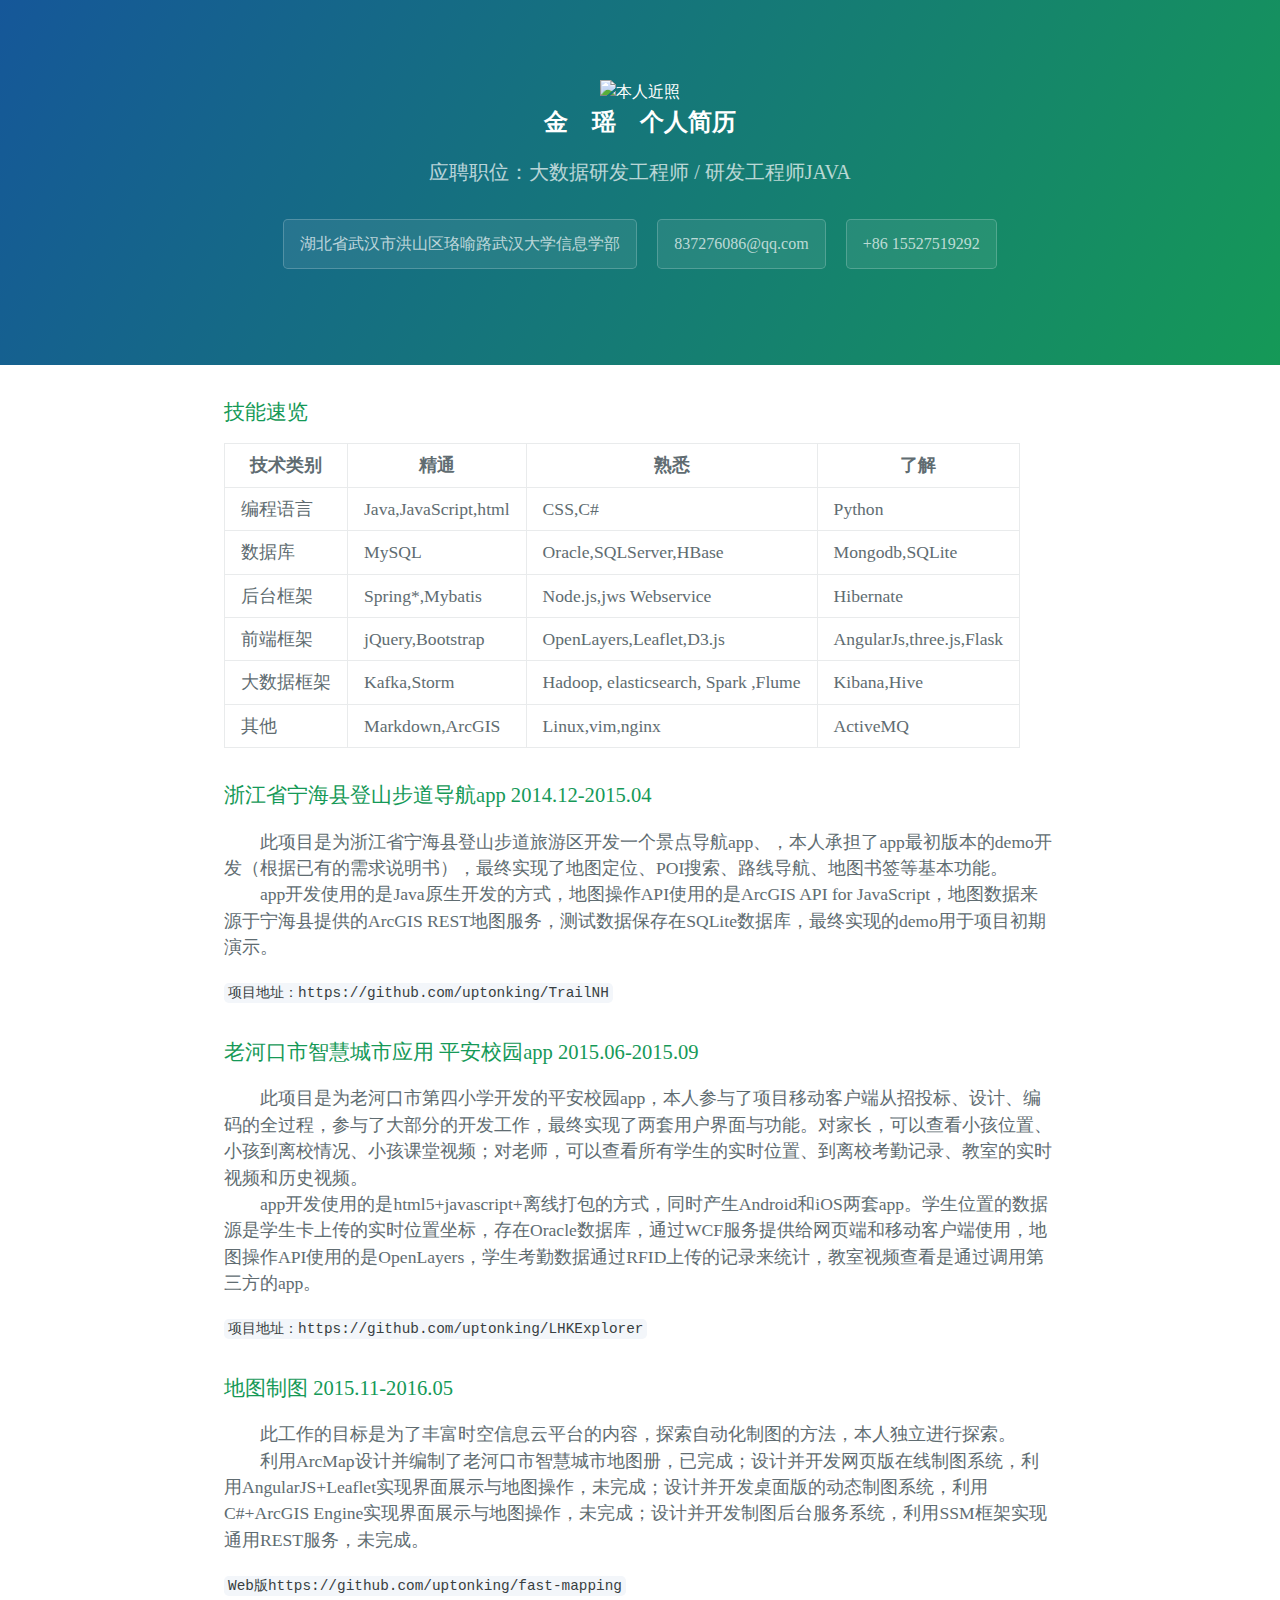
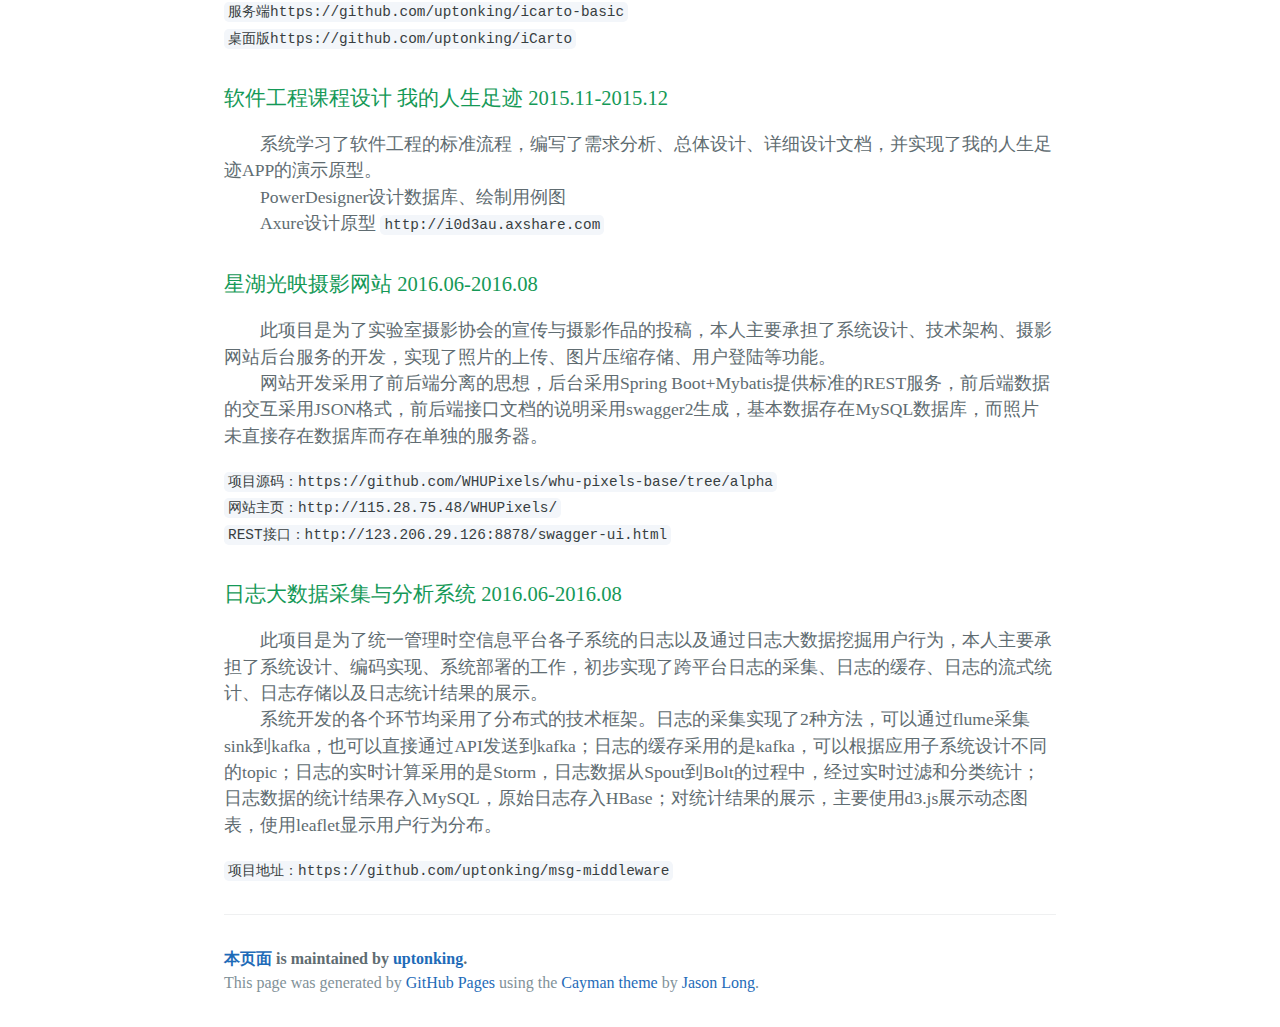
==== index.html @ 68327560 "[add]项目地址" ====
<!DOCTYPE html>
<html>
<head>
    <meta charset="UTF-8">
    <title>About Yaoooo</title>
    <meta name="viewport" content="width=device-width, initial-scale=1">
    <link rel="stylesheet" type="text/css" href="stylesheets/normalize.css" media="screen">
    <link href='https://fonts.googleapis.com/css?family=Open+Sans:400,700' rel='stylesheet' type='text/css'>
    <link rel="stylesheet" type="text/css" href="stylesheets/stylesheet.css" media="screen">
    <link rel="stylesheet" type="text/css" href="stylesheets/github-light.css" media="screen">
</head>
<style type="text/css">
    body{
        font-family: "Microsoft YaHei UI Light";
    }
</style>
<body>
<section class="page-header" >
    <img src="https://raw.githubusercontent.com/uptonking/yaoooo/gh-pages/images/yao.png" alt="本人近照" style="width:20%;height: 20%;"/>
    <h3 class="project-name">金　瑶　个人简历</h3>
    <h2 class="project-tagline">应聘职位：大数据研发工程师 / 研发工程师JAVA</h2>
    <a href="http://j.map.baidu.com/rg8VC" class="btn">湖北省武汉市洪山区珞喻路武汉大学信息学部</a>
    <a href="mailto:837276086@qq.com" class="btn">837276086@qq.com</a>
    <a href="tel:15527519292" class="btn">+86 15527519292</a>
</section>

<section class="main-content">
    <h3>
        <a id="welcome-to-github-pages" class="anchor" href="#welcome-to-github-pages" aria-hidden="true"><span
                aria-hidden="true" class="octicon octicon-link"></span></a>技能速览</h3>

    <table>
        <thead>
        <tr>
            <th style="text-align:center">技术类别</th>
            <th style="text-align:center">精通</th>
            <th style="text-align:center">熟悉</th>
            <th style="text-align:center">了解</th>
        </tr>
        </thead>
        <tbody>
        <tr>
            <td style="text-align:left">编程语言</td>
            <td style="text-align:left">Java,JavaScript,html</td>
            <td style="text-align:left">CSS,C#</td>
            <td style="text-align:left">Python</td>
        </tr>
        <tr>
            <td style="text-align:left">数据库</td>
            <td style="text-align:left">MySQL</td>
            <td style="text-align:left">Oracle,SQLServer,HBase</td>
            <td style="text-align:left">Mongodb,SQLite</td>
        </tr>
        <tr>
            <td style="text-align:left">后台框架</td>
            <td style="text-align:left">Spring*,Mybatis</td>
            <td style="text-align:left">Node.js,jws Webservice</td>
            <td style="text-align:left">Hibernate</td>
        </tr>
        <tr>
            <td style="text-align:left">前端框架</td>
            <td style="text-align:left">jQuery,Bootstrap</td>
            <td style="text-align:left">OpenLayers,Leaflet,D3.js</td>
            <td style="text-align:left">AngularJs,three.js,Flask</td>
        </tr>
        <tr>
            <td style="text-align:left">大数据框架</td>
            <td style="text-align:left">Kafka,Storm</td>
            <td style="text-align:left">Hadoop, elasticsearch, Spark ,Flume</td>
            <td style="text-align:left">Kibana,Hive</td>
        </tr>
        <tr>
            <td style="text-align:left">其他</td>
            <td style="text-align:left">Markdown,ArcGIS</td>
            <td style="text-align:left">Linux,vim,nginx</td>
            <td style="text-align:left">ActiveMQ</td>
        </tr>
        </tbody>
    </table>


    <h3>
        <a id="designer-templates" class="anchor" href="#designer-templates" aria-hidden="true"><span aria-hidden="true"
                                                                                                      class="octicon octicon-link"></span></a>
        浙江省宁海县登山步道导航app  2014.12-2015.04</h3>

    <p>　　此项目是为浙江省宁海县登山步道旅游区开发一个景点导航app、，本人承担了app最初版本的demo开发（根据已有的需求说明书），最终实现了地图定位、POI搜索、路线导航、地图书签等基本功能。<br>　　app开发使用的是Java原生开发的方式，地图操作API使用的是ArcGIS API for JavaScript，地图数据来源于宁海县提供的ArcGIS REST地图服务，测试数据保存在SQLite数据库，最终实现的demo用于项目初期演示。  </p>
    <code>项目地址：https://github.com/uptonking/TrailNH  </code>

    <h3>
        <a id="creating-pages-manually" class="anchor" href="#creating-pages-manually" aria-hidden="true"><span
                aria-hidden="true" class="octicon octicon-link"></span></a>老河口市智慧城市应用 平安校园app  2015.06-2015.09</h3>

    <p>　　此项目是为老河口市第四小学开发的平安校园app，本人参与了项目移动客户端从招投标、设计、编码的全过程，参与了大部分的开发工作，最终实现了两套用户界面与功能。对家长，可以查看小孩位置、小孩到离校情况、小孩课堂视频；对老师，可以查看所有学生的实时位置、到离校考勤记录、教室的实时视频和历史视频。<br>　　app开发使用的是html5+javascript+离线打包的方式，同时产生Android和iOS两套app。学生位置的数据源是学生卡上传的实时位置坐标，存在Oracle数据库，通过WCF服务提供给网页端和移动客户端使用，地图操作API使用的是OpenLayers，学生考勤数据通过RFID上传的记录来统计，教室视频查看是通过调用第三方的app。<br></p>
    <code>项目地址：https://github.com/uptonking/LHKExplorer
    </code>

    <h3>
        <a id="authors-and-contributors" class="anchor" href="#authors-and-contributors" aria-hidden="true"><span
                aria-hidden="true" class="octicon octicon-link"></span></a>地图制图 2015.11-2016.05</h3>

    <p>　　此工作的目标是为了丰富时空信息云平台的内容，探索自动化制图的方法，本人独立进行探索。<br>　　利用ArcMap设计并编制了老河口市智慧城市地图册，已完成；设计并开发网页版在线制图系统，利用AngularJS+Leaflet实现界面展示与地图操作，未完成；设计并开发桌面版的动态制图系统，利用C#+ArcGIS Engine实现界面展示与地图操作，未完成；设计并开发制图后台服务系统，利用SSM框架实现通用REST服务，未完成。</p>
    <code>Web版https://github.com/uptonking/fast-mapping</code><br/>
    <code>服务端https://github.com/uptonking/icarto-basic</code><br/>
    <code>桌面版https://github.com/uptonking/iCarto</code>
    <h3>
        <a id="support-or-contact" class="anchor" href="#support-or-contact" aria-hidden="true"><span aria-hidden="true"
                                                                                                      class="octicon octicon-link"></span></a>软件工程课程设计 我的人生足迹 2015.11-2015.12</h3>

    <p>　　系统学习了软件工程的标准流程，编写了需求分析、总体设计、详细设计文档，并实现了我的人生足迹APP的演示原型。<br>　　PowerDesigner设计数据库、绘制用例图<br>　　Axure设计原型 <code>http://i0d3au.axshare.com</code></p>

    <h3>
        <a id="authors-and-contributors2" class="anchor" href="#authors-and-contributors" aria-hidden="true"><span
                aria-hidden="true" class="octicon octicon-link"></span></a>星湖光映摄影网站 2016.06-2016.08</h3>
    <p>　　此项目是为了实验室摄影协会的宣传与摄影作品的投稿，本人主要承担了系统设计、技术架构、摄影网站后台服务的开发，实现了照片的上传、图片压缩存储、用户登陆等功能。<br>　　网站开发采用了前后端分离的思想，后台采用Spring Boot+Mybatis提供标准的REST服务，前后端数据的交互采用JSON格式，前后端接口文档的说明采用swagger2生成，基本数据存在MySQL数据库，而照片未直接存在数据库而存在单独的服务器。<br></p>
    <code>项目源码：https://github.com/WHUPixels/whu-pixels-base/tree/alpha</code><br/>
    <code>网站主页：http://115.28.75.48/WHUPixels/</code><br/>
    <code>REST接口：http://123.206.29.126:8878/swagger-ui.html</code>
    <h3>
        <a id="authors-and-contributors3" class="anchor" href="#authors-and-contributors" aria-hidden="true"><span
                aria-hidden="true" class="octicon octicon-link"></span></a>日志大数据采集与分析系统  2016.06-2016.08</h3>
    <p>　　此项目是为了统一管理时空信息平台各子系统的日志以及通过日志大数据挖掘用户行为，本人主要承担了系统设计、编码实现、系统部署的工作，初步实现了跨平台日志的采集、日志的缓存、日志的流式统计、日志存储以及日志统计结果的展示。<br>　　系统开发的各个环节均采用了分布式的技术框架。日志的采集实现了2种方法，可以通过flume采集sink到kafka，也可以直接通过API发送到kafka；日志的缓存采用的是kafka，可以根据应用子系统设计不同的topic；日志的实时计算采用的是Storm，日志数据从Spout到Bolt的过程中，经过实时过滤和分类统计；日志数据的统计结果存入MySQL，原始日志存入HBase；对统计结果的展示，主要使用d3.js展示动态图表，使用leaflet显示用户行为分布。<br></p>
    <code>项目地址：https://github.com/uptonking/msg-middleware</code>


    <footer class="site-footer">
        <span class="site-footer-owner"><a href="https://github.com/uptonking/yaoooo">本页面</a> is maintained by <a
                href="https://github.com/uptonking">uptonking</a>.</span>

        <span class="site-footer-credits">This page was generated by <a href="https://pages.github.com">GitHub Pages</a> using the <a
                href="https://github.com/jasonlong/cayman-theme">Cayman theme</a> by <a
                href="https://twitter.com/jasonlong">Jason Long</a>.</span>
    </footer>

</section>


</body>
</html>
---- stylesheets/stylesheet.css ----
* {
  box-sizing: border-box; }

body {
  padding: 0;
  margin: 0;
  font-family: "Open Sans", "Helvetica Neue", Helvetica, Arial, sans-serif;
  font-size: 16px;
  line-height: 1.5;
  color: #606c71; }

a {
  color: #1e6bb8;
  text-decoration: none; }
  a:hover {
    text-decoration: underline; }

.btn {
  display: inline-block;
  margin-bottom: 1rem;
  color: rgba(255, 255, 255, 0.7);
  background-color: rgba(255, 255, 255, 0.08);
  border-color: rgba(255, 255, 255, 0.2);
  border-style: solid;
  border-width: 1px;
  border-radius: 0.3rem;
  transition: color 0.2s, background-color 0.2s, border-color 0.2s; }
  .btn + .btn {
    margin-left: 1rem; }

.btn:hover {
  color: rgba(255, 255, 255, 0.8);
  text-decoration: none;
  background-color: rgba(255, 255, 255, 0.2);
  border-color: rgba(255, 255, 255, 0.3); }

@media screen and (min-width: 64em) {
  .btn {
    padding: 0.75rem 1rem; } }

@media screen and (min-width: 42em) and (max-width: 64em) {
  .btn {
    padding: 0.6rem 0.9rem;
    font-size: 0.9rem; } }

@media screen and (max-width: 42em) {
  .btn {
    display: block;
    width: 100%;
    padding: 0.75rem;
    font-size: 0.9rem; }
    .btn + .btn {
      margin-top: 1rem;
      margin-left: 0; } }

.page-header {
  color: #fff;
  text-align: center;
  background-color: #159957;
  background-image: linear-gradient(120deg, #155799, #159957); }

@media screen and (min-width: 64em) {
  .page-header {
    padding: 5rem 6rem; } }

@media screen and (min-width: 42em) and (max-width: 64em) {
  .page-header {
    padding: 3rem 4rem; } }

@media screen and (max-width: 42em) {
  .page-header {
    padding: 2rem 1rem; } }

.project-name {
  margin-top: 0;
  margin-bottom: 0.1rem; }

@media screen and (min-width: 64em) {
  .project-name {
    font-size: 1.5rem; } }

@media screen and (min-width: 42em) and (max-width: 64em) {
  .project-name {
    font-size: 2.25rem; } }

@media screen and (max-width: 42em) {
  .project-name {
    font-size: 1.75rem; } }

.project-tagline {
  margin-bottom: 2rem;
  font-weight: normal;
  opacity: 0.7; }

@media screen and (min-width: 64em) {
  .project-tagline {
    font-size: 1.25rem; } }

@media screen and (min-width: 42em) and (max-width: 64em) {
  .project-tagline {
    font-size: 1.15rem; } }

@media screen and (max-width: 42em) {
  .project-tagline {
    font-size: 1rem; } }

.main-content :first-child {
  margin-top: 0; }
.main-content img {
  max-width: 100%; }
.main-content h1, .main-content h2, .main-content h3, .main-content h4, .main-content h5, .main-content h6 {
  margin-top: 2rem;
  margin-bottom: 1rem;
  font-weight: normal;
  color: #159957; }
.main-content p {
  margin-bottom: 1em; }
.main-content code {
  padding: 2px 4px;
  font-family: Consolas, "Liberation Mono", Menlo, Courier, monospace;
  font-size: 0.9rem;
  color: #383e41;
  background-color: #f3f6fa;
  border-radius: 0.3rem; }
.main-content pre {
  padding: 0.8rem;
  margin-top: 0;
  margin-bottom: 1rem;
  font: 1rem Consolas, "Liberation Mono", Menlo, Courier, monospace;
  color: #567482;
  word-wrap: normal;
  background-color: #f3f6fa;
  border: solid 1px #dce6f0;
  border-radius: 0.3rem; }
  .main-content pre > code {
    padding: 0;
    margin: 0;
    font-size: 0.9rem;
    color: #567482;
    word-break: normal;
    white-space: pre;
    background: transparent;
    border: 0; }
.main-content .highlight {
  margin-bottom: 1rem; }
  .main-content .highlight pre {
    margin-bottom: 0;
    word-break: normal; }
.main-content .highlight pre, .main-content pre {
  padding: 0.8rem;
  overflow: auto;
  font-size: 0.9rem;
  line-height: 1.45;
  border-radius: 0.3rem; }
.main-content pre code, .main-content pre tt {
  display: inline;
  max-width: initial;
  padding: 0;
  margin: 0;
  overflow: initial;
  line-height: inherit;
  word-wrap: normal;
  background-color: transparent;
  border: 0; }
  .main-content pre code:before, .main-content pre code:after, .main-content pre tt:before, .main-content pre tt:after {
    content: normal; }
.main-content ul, .main-content ol {
  margin-top: 0; }
.main-content blockquote {
  padding: 0 1rem;
  margin-left: 0;
  color: #819198;
  border-left: 0.3rem solid #dce6f0; }
  .main-content blockquote > :first-child {
    margin-top: 0; }
  .main-content blockquote > :last-child {
    margin-bottom: 0; }
.main-content table {
  display: block;
  width: 100%;
  overflow: auto;
  word-break: normal;
  word-break: keep-all; }
  .main-content table th {
    font-weight: bold; }
  .main-content table th, .main-content table td {
    padding: 0.5rem 1rem;
    border: 1px solid #e9ebec; }
.main-content dl {
  padding: 0; }
  .main-content dl dt {
    padding: 0;
    margin-top: 1rem;
    font-size: 1rem;
    font-weight: bold; }
  .main-content dl dd {
    padding: 0;
    margin-bottom: 1rem; }
.main-content hr {
  height: 2px;
  padding: 0;
  margin: 1rem 0;
  background-color: #eff0f1;
  border: 0; }

@media screen and (min-width: 64em) {
  .main-content {
    max-width: 64rem;
    padding: 2rem 6rem;
    margin: 0 auto;
    font-size: 1.1rem; } }

@media screen and (min-width: 42em) and (max-width: 64em) {
  .main-content {
    padding: 2rem 4rem;
    font-size: 1.1rem; } }

@media screen and (max-width: 42em) {
  .main-content {
    padding: 2rem 1rem;
    font-size: 1rem; } }

.site-footer {
  padding-top: 2rem;
  margin-top: 2rem;
  border-top: solid 1px #eff0f1; }

.site-footer-owner {
  display: block;
  font-weight: bold; }

.site-footer-credits {
  color: #819198; }

@media screen and (min-width: 64em) {
  .site-footer {
    font-size: 1rem; } }

@media screen and (min-width: 42em) and (max-width: 64em) {
  .site-footer {
    font-size: 1rem; } }

@media screen and (max-width: 42em) {
  .site-footer {
    font-size: 0.9rem; } }
---- stylesheets/github-light.css ----
/*
The MIT License (MIT)

Copyright (c) 2016 GitHub, Inc.

Permission is hereby granted, free of charge, to any person obtaining a copy
of this software and associated documentation files (the "Software"), to deal
in the Software without restriction, including without limitation the rights
to use, copy, modify, merge, publish, distribute, sublicense, and/or sell
copies of the Software, and to permit persons to whom the Software is
furnished to do so, subject to the following conditions:

The above copyright notice and this permission notice shall be included in all
copies or substantial portions of the Software.

THE SOFTWARE IS PROVIDED "AS IS", WITHOUT WARRANTY OF ANY KIND, EXPRESS OR
IMPLIED, INCLUDING BUT NOT LIMITED TO THE WARRANTIES OF MERCHANTABILITY,
FITNESS FOR A PARTICULAR PURPOSE AND NONINFRINGEMENT. IN NO EVENT SHALL THE
AUTHORS OR COPYRIGHT HOLDERS BE LIABLE FOR ANY CLAIM, DAMAGES OR OTHER
LIABILITY, WHETHER IN AN ACTION OF CONTRACT, TORT OR OTHERWISE, ARISING FROM,
OUT OF OR IN CONNECTION WITH THE SOFTWARE OR THE USE OR OTHER DEALINGS IN THE
SOFTWARE.

*/

.pl-c /* comment */ {
  color: #969896;
}

.pl-c1 /* constant, variable.other.constant, support, meta.property-name, support.constant, support.variable, meta.module-reference, markup.raw, meta.diff.header */,
.pl-s .pl-v /* string variable */ {
  color: #0086b3;
}

.pl-e /* entity */,
.pl-en /* entity.name */ {
  color: #795da3;
}

.pl-smi /* variable.parameter.function, storage.modifier.package, storage.modifier.import, storage.type.java, variable.other */,
.pl-s .pl-s1 /* string source */ {
  color: #333;
}

.pl-ent /* entity.name.tag */ {
  color: #63a35c;
}

.pl-k /* keyword, storage, storage.type */ {
  color: #a71d5d;
}

.pl-s /* string */,
.pl-pds /* punctuation.definition.string, string.regexp.character-class */,
.pl-s .pl-pse .pl-s1 /* string punctuation.section.embedded source */,
.pl-sr /* string.regexp */,
.pl-sr .pl-cce /* string.regexp constant.character.escape */,
.pl-sr .pl-sre /* string.regexp source.ruby.embedded */,
.pl-sr .pl-sra /* string.regexp string.regexp.arbitrary-repitition */ {
  color: #183691;
}

.pl-v /* variable */ {
  color: #ed6a43;
}

.pl-id /* invalid.deprecated */ {
  color: #b52a1d;
}

.pl-ii /* invalid.illegal */ {
  color: #f8f8f8;
  background-color: #b52a1d;
}

.pl-sr .pl-cce /* string.regexp constant.character.escape */ {
  font-weight: bold;
  color: #63a35c;
}

.pl-ml /* markup.list */ {
  color: #693a17;
}

.pl-mh /* markup.heading */,
.pl-mh .pl-en /* markup.heading entity.name */,
.pl-ms /* meta.separator */ {
  font-weight: bold;
  color: #1d3e81;
}

.pl-mq /* markup.quote */ {
  color: #008080;
}

.pl-mi /* markup.italic */ {
  font-style: italic;
  color: #333;
}

.pl-mb /* markup.bold */ {
  font-weight: bold;
  color: #333;
}

.pl-md /* markup.deleted, meta.diff.header.from-file */ {
  color: #bd2c00;
  background-color: #ffecec;
}

.pl-mi1 /* markup.inserted, meta.diff.header.to-file */ {
  color: #55a532;
  background-color: #eaffea;
}

.pl-mdr /* meta.diff.range */ {
  font-weight: bold;
  color: #795da3;
}

.pl-mo /* meta.output */ {
  color: #1d3e81;
}
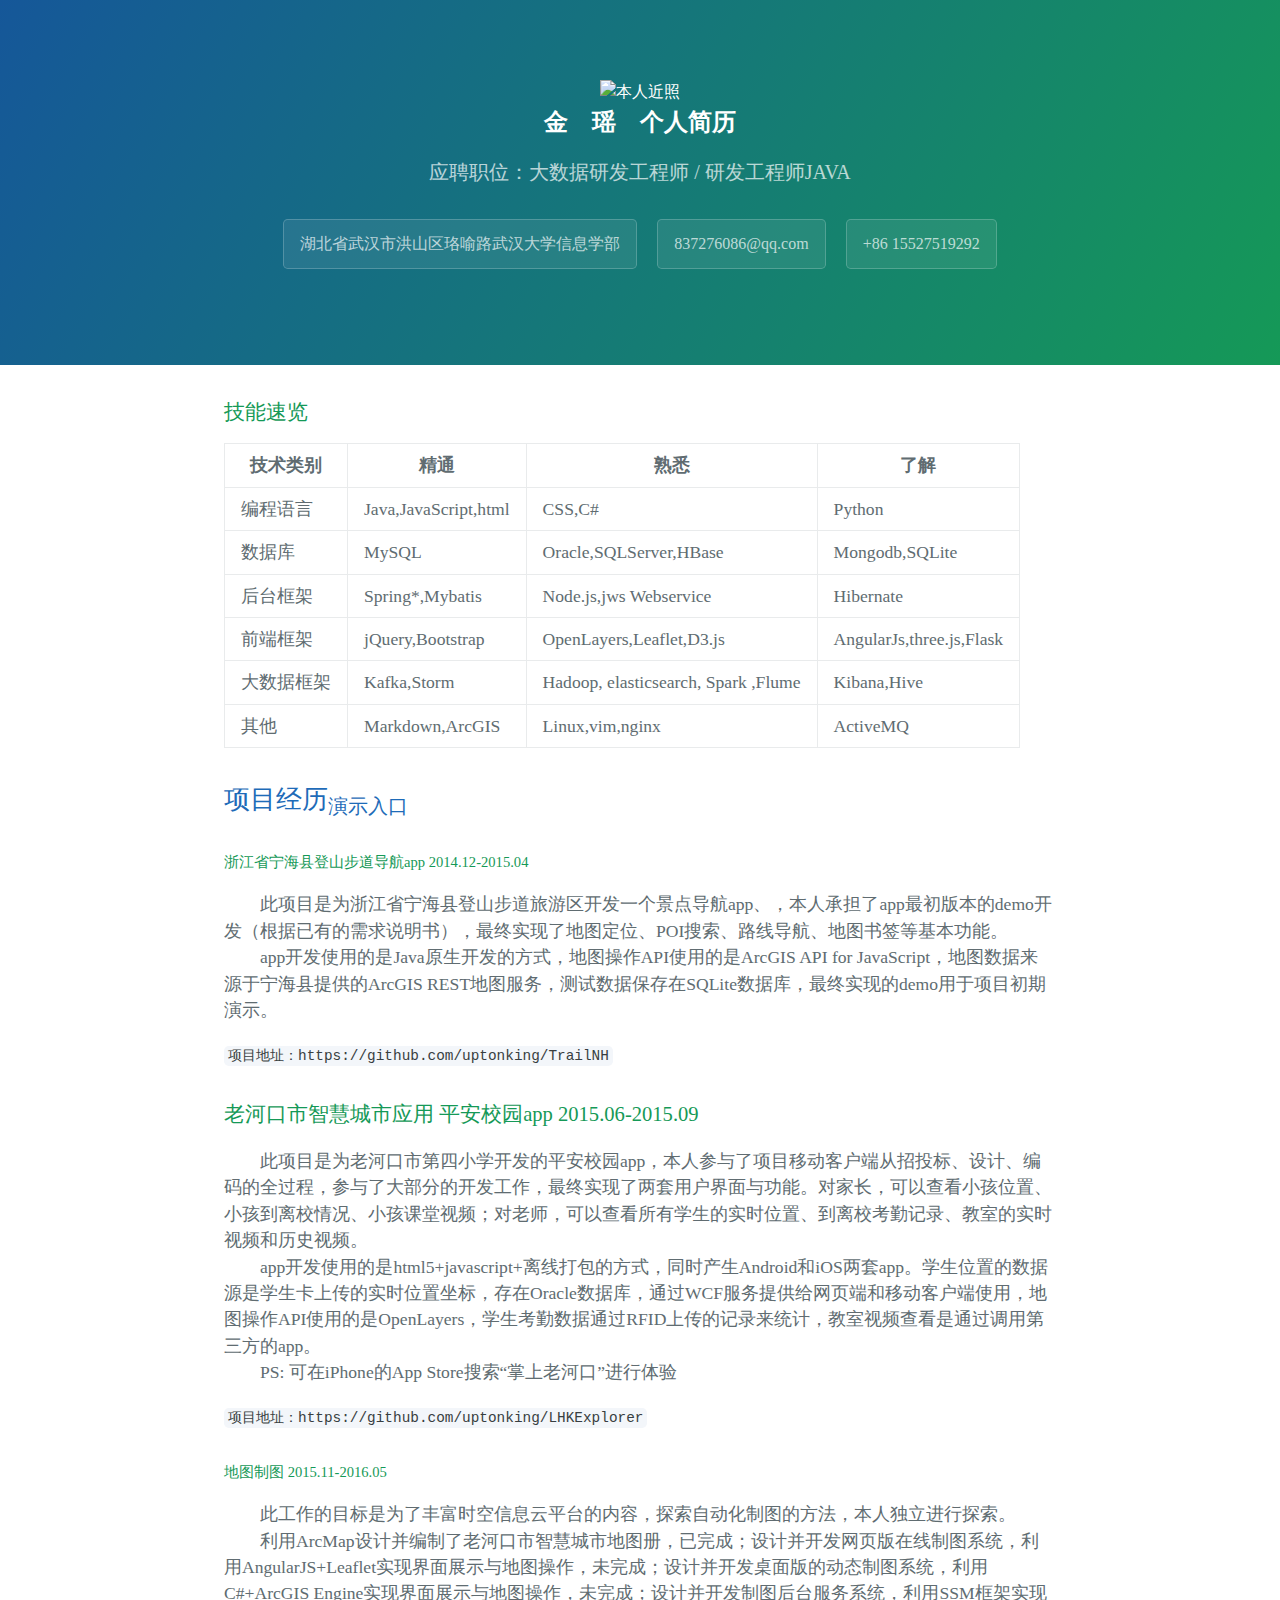
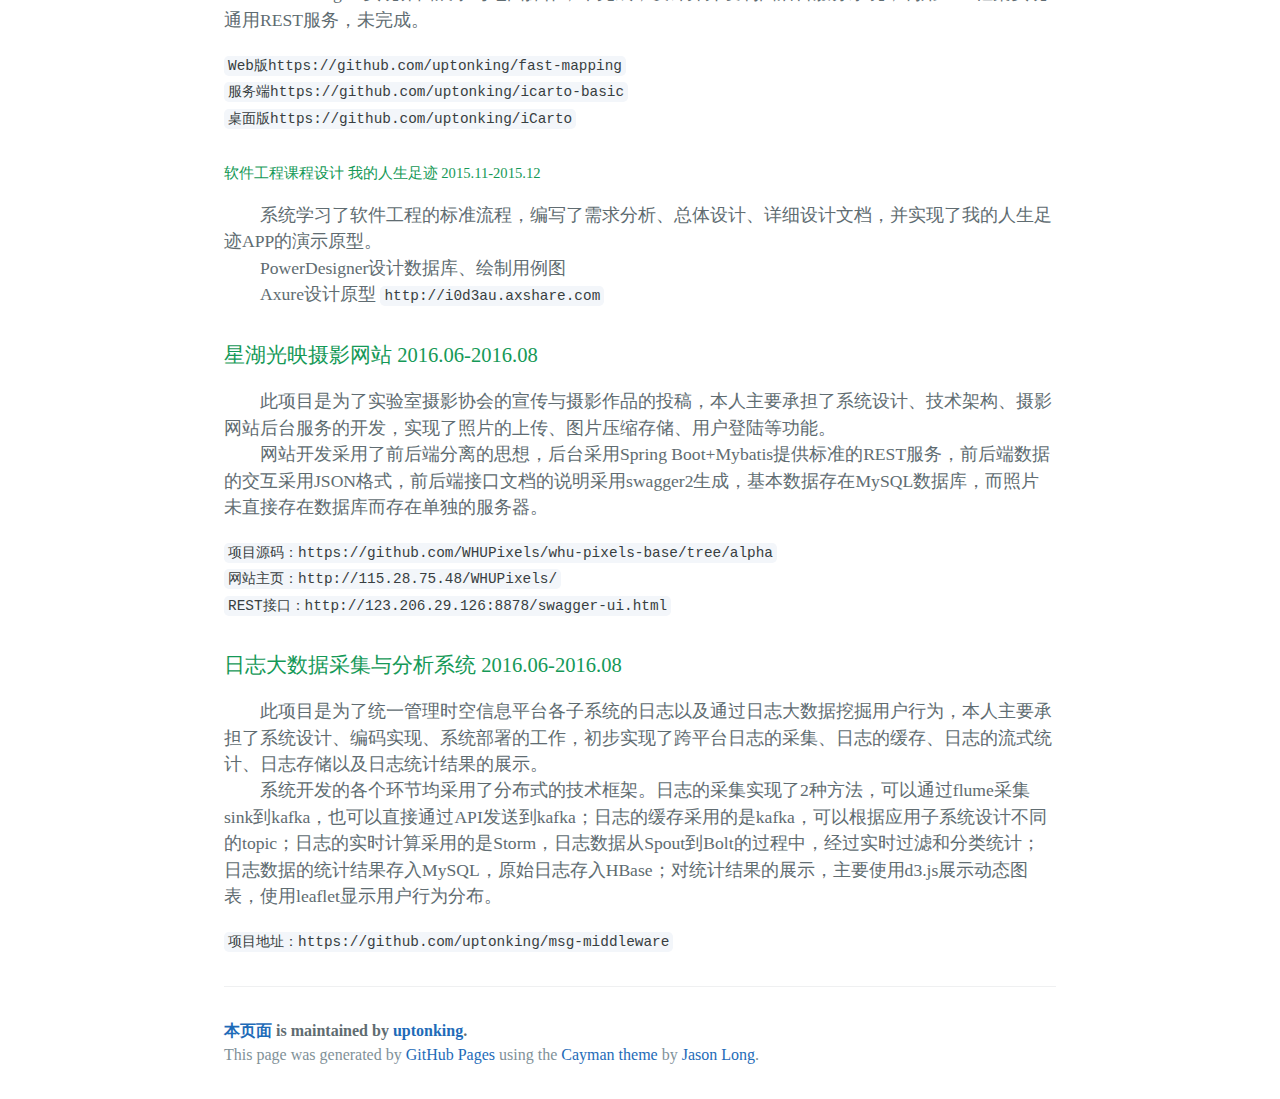
==== commit 1d7beb46: "[add]项目地址" ====
--- a/index.html
+++ b/index.html
@@ -19,7 +19,7 @@
     <img src="https://raw.githubusercontent.com/uptonking/yaoooo/gh-pages/images/yao.png" alt="本人近照" style="width:20%;height: 20%;"/>
     <h3 class="project-name">金　瑶　个人简历</h3>
     <h2 class="project-tagline">应聘职位：大数据研发工程师 / 研发工程师JAVA</h2>
-    <a href="http://j.map.baidu.com/rg8VC" class="btn">湖北省武汉市洪山区珞喻路武汉大学信息学部</a>
+    <a href="http://j.map.baidu.com/rg8VC" target="_blank" class="btn">湖北省武汉市洪山区珞喻路武汉大学信息学部</a>
     <a href="mailto:837276086@qq.com" class="btn">837276086@qq.com</a>
     <a href="tel:15527519292" class="btn">+86 15527519292</a>
 </section>
@@ -78,11 +78,12 @@
         </tbody>
     </table>
 
+    <h2><a href="apps.html" target="_blank" >项目经历<sub>演示入口</sub></a></h2>
 
-    <h3>
+    <h5>
         <a id="designer-templates" class="anchor" href="#designer-templates" aria-hidden="true"><span aria-hidden="true"
                                                                                                       class="octicon octicon-link"></span></a>
-        浙江省宁海县登山步道导航app  2014.12-2015.04</h3>
+        浙江省宁海县登山步道导航app  2014.12-2015.04</h5>
 
     <p>　　此项目是为浙江省宁海县登山步道旅游区开发一个景点导航app、，本人承担了app最初版本的demo开发（根据已有的需求说明书），最终实现了地图定位、POI搜索、路线导航、地图书签等基本功能。<br>　　app开发使用的是Java原生开发的方式，地图操作API使用的是ArcGIS API for JavaScript，地图数据来源于宁海县提供的ArcGIS REST地图服务，测试数据保存在SQLite数据库，最终实现的demo用于项目初期演示。  </p>
     <code>项目地址：https://github.com/uptonking/TrailNH  </code>
@@ -91,21 +92,21 @@
         <a id="creating-pages-manually" class="anchor" href="#creating-pages-manually" aria-hidden="true"><span
                 aria-hidden="true" class="octicon octicon-link"></span></a>老河口市智慧城市应用 平安校园app  2015.06-2015.09</h3>
 
-    <p>　　此项目是为老河口市第四小学开发的平安校园app，本人参与了项目移动客户端从招投标、设计、编码的全过程，参与了大部分的开发工作，最终实现了两套用户界面与功能。对家长，可以查看小孩位置、小孩到离校情况、小孩课堂视频；对老师，可以查看所有学生的实时位置、到离校考勤记录、教室的实时视频和历史视频。<br>　　app开发使用的是html5+javascript+离线打包的方式，同时产生Android和iOS两套app。学生位置的数据源是学生卡上传的实时位置坐标，存在Oracle数据库，通过WCF服务提供给网页端和移动客户端使用，地图操作API使用的是OpenLayers，学生考勤数据通过RFID上传的记录来统计，教室视频查看是通过调用第三方的app。<br></p>
+    <p>　　此项目是为老河口市第四小学开发的平安校园app，本人参与了项目移动客户端从招投标、设计、编码的全过程，参与了大部分的开发工作，最终实现了两套用户界面与功能。对家长，可以查看小孩位置、小孩到离校情况、小孩课堂视频；对老师，可以查看所有学生的实时位置、到离校考勤记录、教室的实时视频和历史视频。<br>　　app开发使用的是html5+javascript+离线打包的方式，同时产生Android和iOS两套app。学生位置的数据源是学生卡上传的实时位置坐标，存在Oracle数据库，通过WCF服务提供给网页端和移动客户端使用，地图操作API使用的是OpenLayers，学生考勤数据通过RFID上传的记录来统计，教室视频查看是通过调用第三方的app。<br>　　PS: 可在iPhone的App Store搜索“掌上老河口”进行体验</p>
     <code>项目地址：https://github.com/uptonking/LHKExplorer
     </code>
 
-    <h3>
+    <h5>
         <a id="authors-and-contributors" class="anchor" href="#authors-and-contributors" aria-hidden="true"><span
-                aria-hidden="true" class="octicon octicon-link"></span></a>地图制图 2015.11-2016.05</h3>
+                aria-hidden="true" class="octicon octicon-link"></span></a>地图制图 2015.11-2016.05</h5>
 
     <p>　　此工作的目标是为了丰富时空信息云平台的内容，探索自动化制图的方法，本人独立进行探索。<br>　　利用ArcMap设计并编制了老河口市智慧城市地图册，已完成；设计并开发网页版在线制图系统，利用AngularJS+Leaflet实现界面展示与地图操作，未完成；设计并开发桌面版的动态制图系统，利用C#+ArcGIS Engine实现界面展示与地图操作，未完成；设计并开发制图后台服务系统，利用SSM框架实现通用REST服务，未完成。</p>
     <code>Web版https://github.com/uptonking/fast-mapping</code><br/>
     <code>服务端https://github.com/uptonking/icarto-basic</code><br/>
     <code>桌面版https://github.com/uptonking/iCarto</code>
-    <h3>
+    <h5>
         <a id="support-or-contact" class="anchor" href="#support-or-contact" aria-hidden="true"><span aria-hidden="true"
-                                                                                                      class="octicon octicon-link"></span></a>软件工程课程设计 我的人生足迹 2015.11-2015.12</h3>
+                                                                                                      class="octicon octicon-link"></span></a>软件工程课程设计 我的人生足迹 2015.11-2015.12</h5>
 
     <p>　　系统学习了软件工程的标准流程，编写了需求分析、总体设计、详细设计文档，并实现了我的人生足迹APP的演示原型。<br>　　PowerDesigner设计数据库、绘制用例图<br>　　Axure设计原型 <code>http://i0d3au.axshare.com</code></p>
 
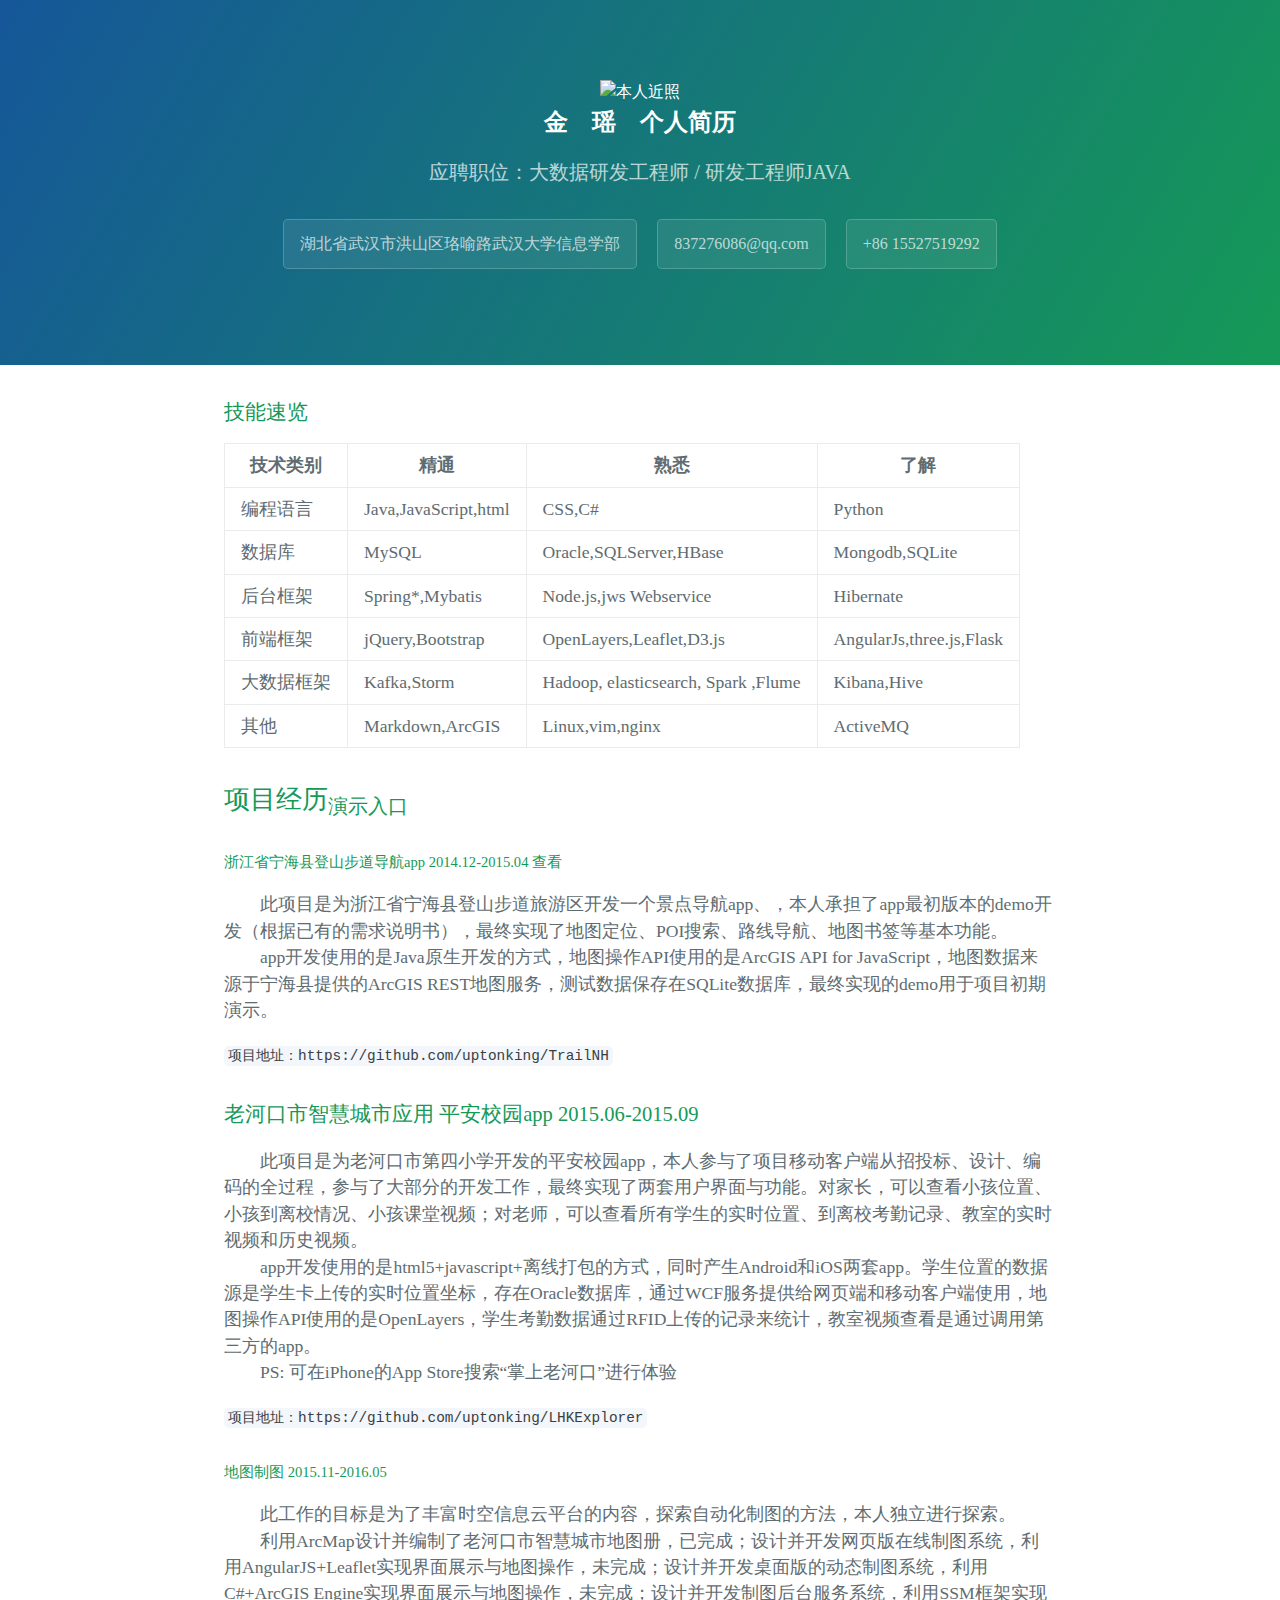
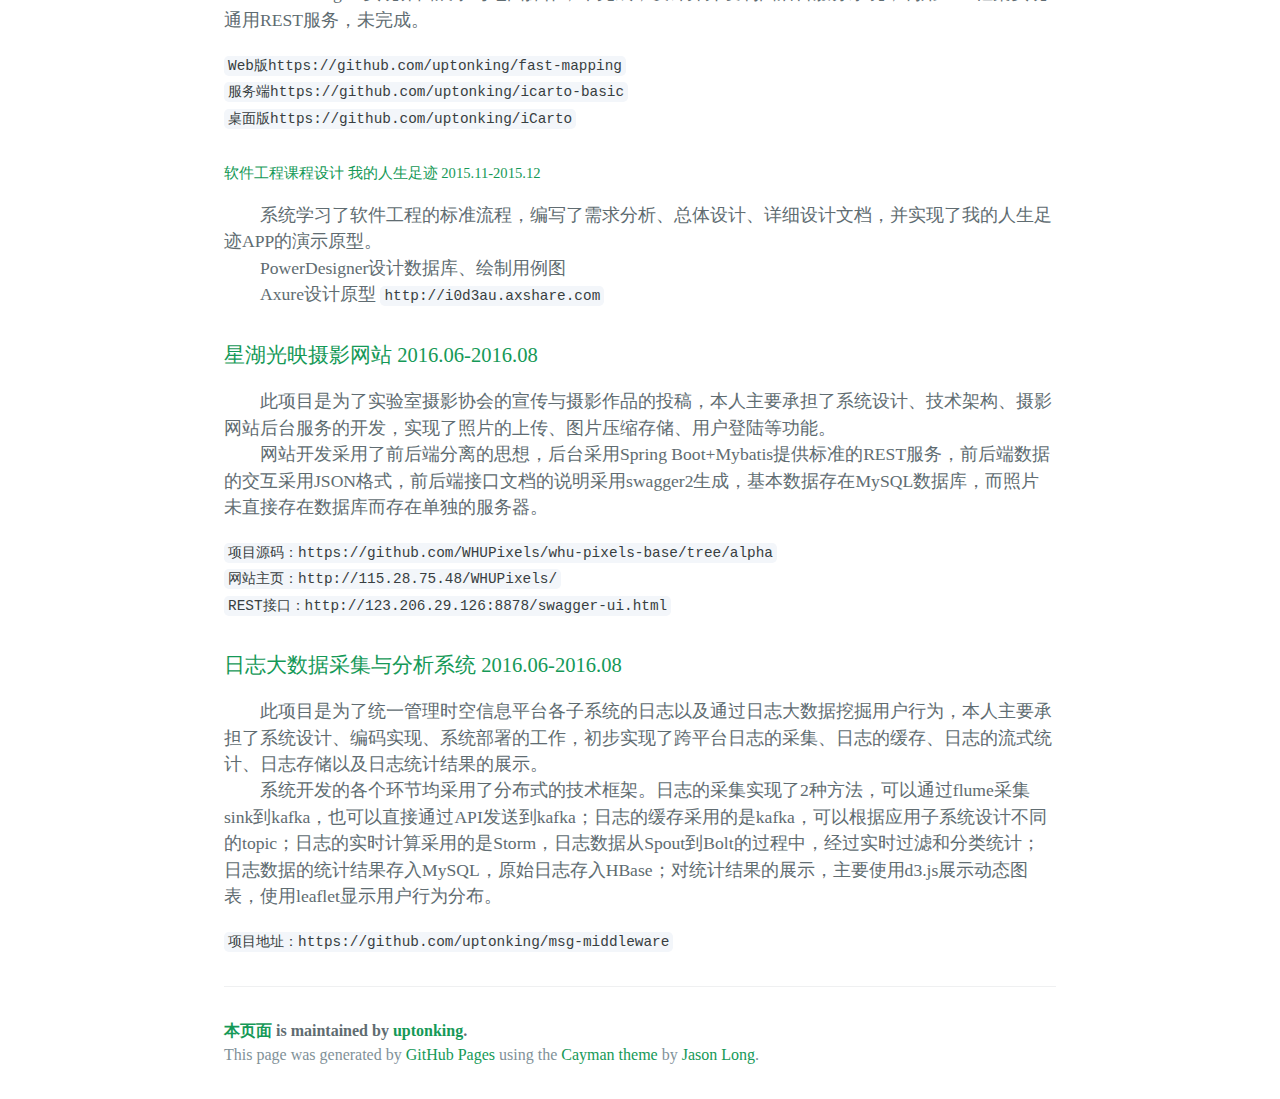
==== commit cf7bc2dd: "[on]超链接不变色" ====
--- a/index.html
+++ b/index.html
@@ -12,6 +12,12 @@
 <style type="text/css">
     body{
         font-family: "Microsoft YaHei UI Light";
+    }
+    a{
+        color: #159957;
+    }
+    a:hover{
+        text-decoration: none;
     }
 </style>
 <body>
@@ -83,18 +89,19 @@
     <h5>
         <a id="designer-templates" class="anchor" href="#designer-templates" aria-hidden="true"><span aria-hidden="true"
                                                                                                       class="octicon octicon-link"></span></a>
-        浙江省宁海县登山步道导航app  2014.12-2015.04</h5>
+        浙江省宁海县登山步道导航app  2014.12-2015.04 <a href="apps.html#trailnh" target="_blank">查看</a> </h5>
 
     <p>　　此项目是为浙江省宁海县登山步道旅游区开发一个景点导航app、，本人承担了app最初版本的demo开发（根据已有的需求说明书），最终实现了地图定位、POI搜索、路线导航、地图书签等基本功能。<br>　　app开发使用的是Java原生开发的方式，地图操作API使用的是ArcGIS API for JavaScript，地图数据来源于宁海县提供的ArcGIS REST地图服务，测试数据保存在SQLite数据库，最终实现的demo用于项目初期演示。  </p>
-    <code>项目地址：https://github.com/uptonking/TrailNH  </code>
+    <div>
+        <code>项目地址：https://github.com/uptonking/TrailNH  </code>
+    </div>
 
     <h3>
         <a id="creating-pages-manually" class="anchor" href="#creating-pages-manually" aria-hidden="true"><span
                 aria-hidden="true" class="octicon octicon-link"></span></a>老河口市智慧城市应用 平安校园app  2015.06-2015.09</h3>
 
     <p>　　此项目是为老河口市第四小学开发的平安校园app，本人参与了项目移动客户端从招投标、设计、编码的全过程，参与了大部分的开发工作，最终实现了两套用户界面与功能。对家长，可以查看小孩位置、小孩到离校情况、小孩课堂视频；对老师，可以查看所有学生的实时位置、到离校考勤记录、教室的实时视频和历史视频。<br>　　app开发使用的是html5+javascript+离线打包的方式，同时产生Android和iOS两套app。学生位置的数据源是学生卡上传的实时位置坐标，存在Oracle数据库，通过WCF服务提供给网页端和移动客户端使用，地图操作API使用的是OpenLayers，学生考勤数据通过RFID上传的记录来统计，教室视频查看是通过调用第三方的app。<br>　　PS: 可在iPhone的App Store搜索“掌上老河口”进行体验</p>
-    <code>项目地址：https://github.com/uptonking/LHKExplorer
-    </code>
+    <code>项目地址：https://github.com/uptonking/LHKExplorer  </code>
 
     <h5>
         <a id="authors-and-contributors" class="anchor" href="#authors-and-contributors" aria-hidden="true"><span
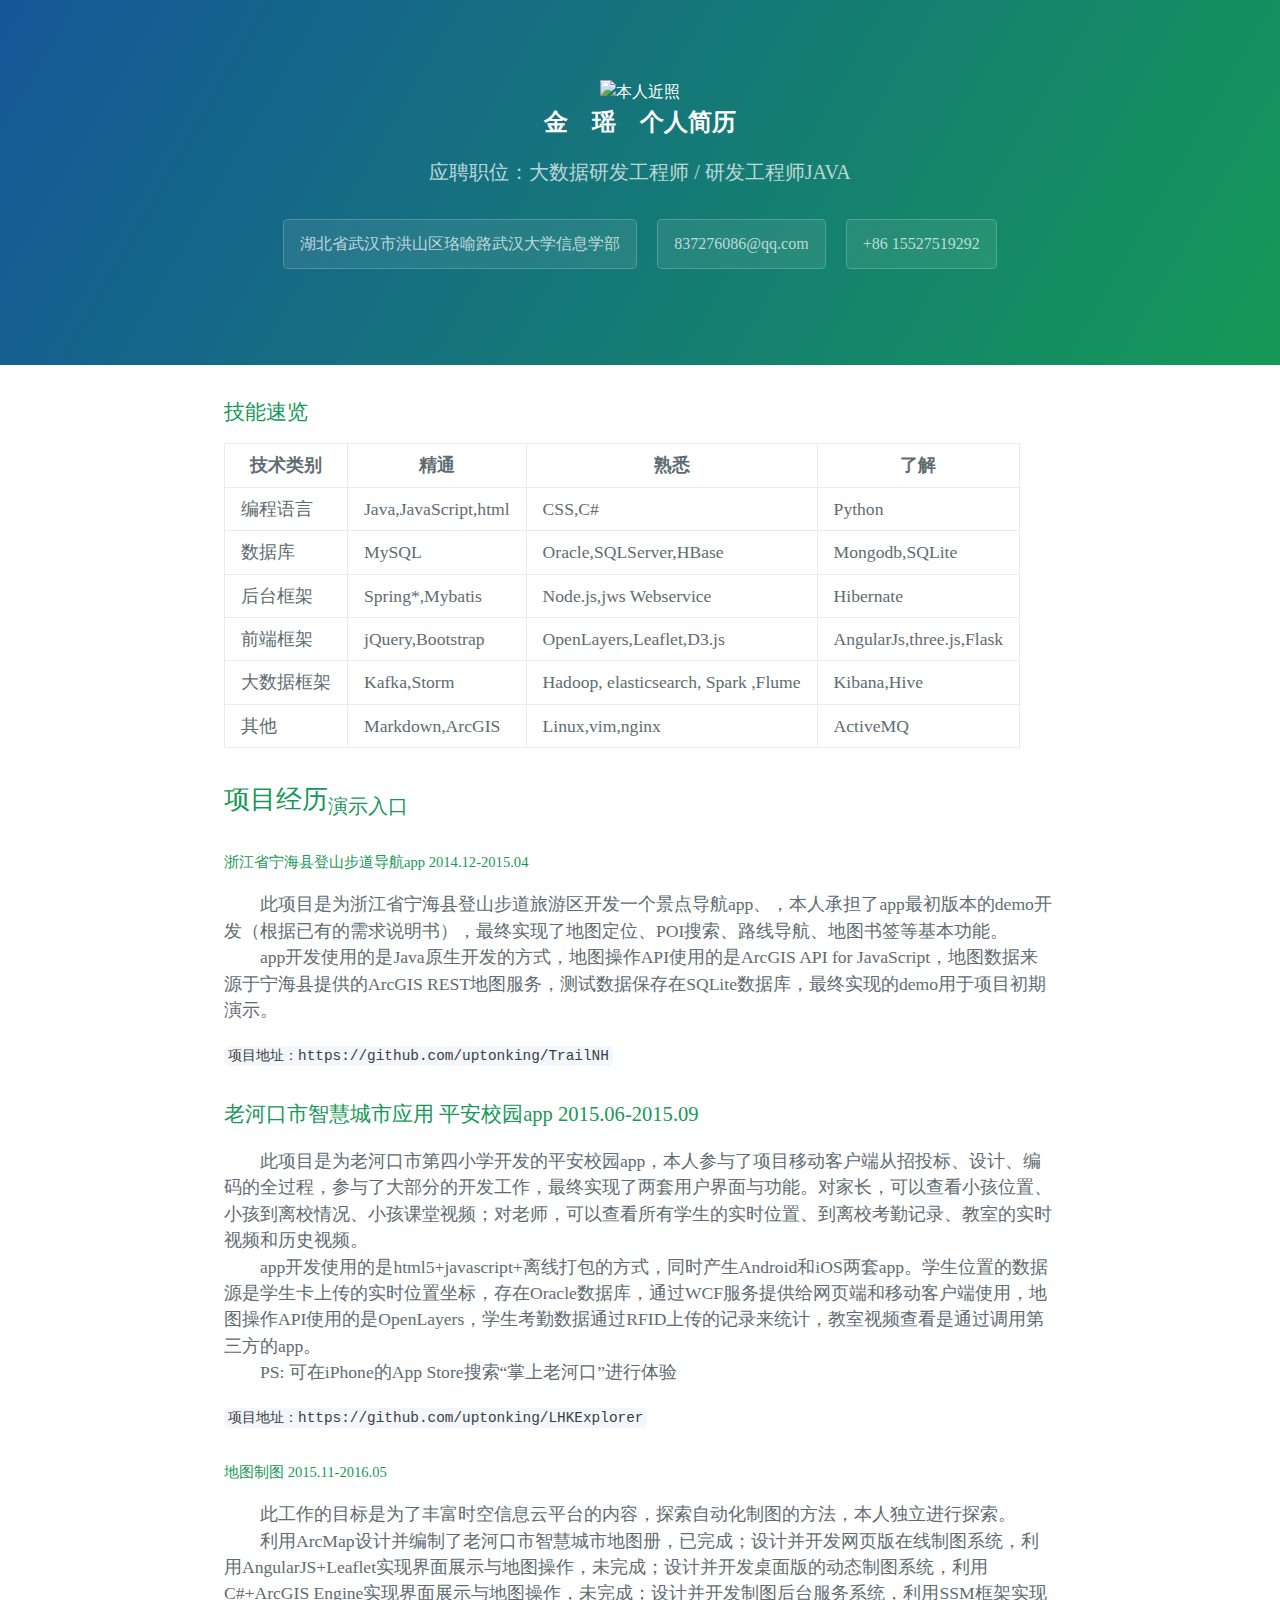
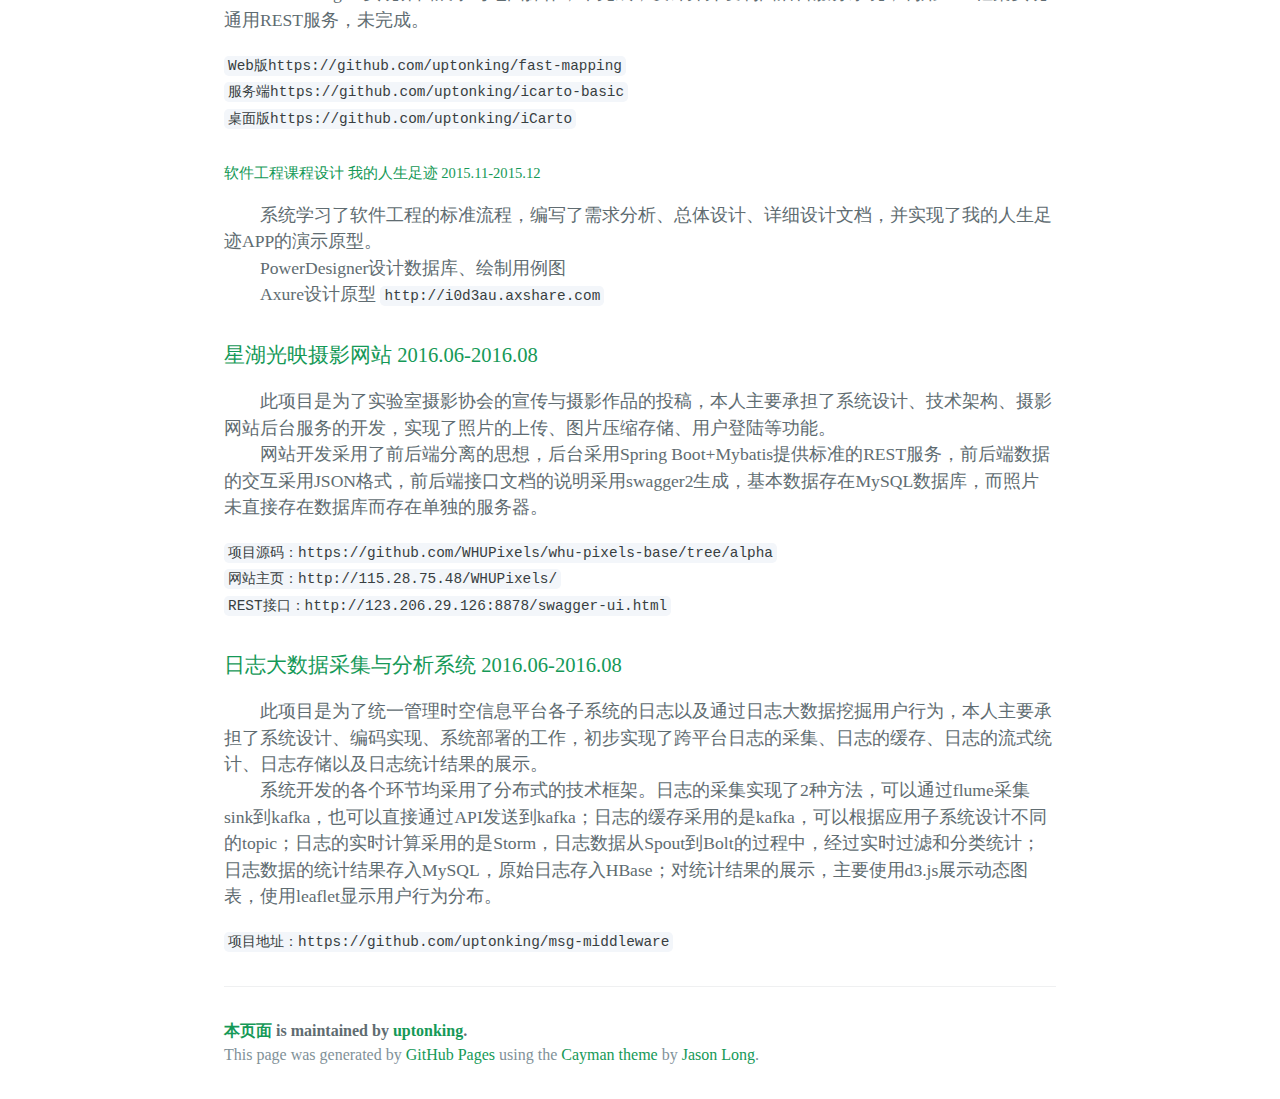
==== commit 1ef6fdd9: "[on]超链接不变色" ====
--- a/index.html
+++ b/index.html
@@ -89,7 +89,7 @@
     <h5>
         <a id="designer-templates" class="anchor" href="#designer-templates" aria-hidden="true"><span aria-hidden="true"
                                                                                                       class="octicon octicon-link"></span></a>
-        浙江省宁海县登山步道导航app  2014.12-2015.04 <a href="apps.html#trailnh" target="_blank">查看</a> </h5>
+        <a href="apps.html#trailnh" target="_blank"> 浙江省宁海县登山步道导航app</a>    2014.12-2015.04 </h5>
 
     <p>　　此项目是为浙江省宁海县登山步道旅游区开发一个景点导航app、，本人承担了app最初版本的demo开发（根据已有的需求说明书），最终实现了地图定位、POI搜索、路线导航、地图书签等基本功能。<br>　　app开发使用的是Java原生开发的方式，地图操作API使用的是ArcGIS API for JavaScript，地图数据来源于宁海县提供的ArcGIS REST地图服务，测试数据保存在SQLite数据库，最终实现的demo用于项目初期演示。  </p>
     <div>
@@ -98,7 +98,7 @@
 
     <h3>
         <a id="creating-pages-manually" class="anchor" href="#creating-pages-manually" aria-hidden="true"><span
-                aria-hidden="true" class="octicon octicon-link"></span></a>老河口市智慧城市应用 平安校园app  2015.06-2015.09</h3>
+                aria-hidden="true" class="octicon octicon-link"></span></a><a href="apps.html#paxy" target="_blank">老河口市智慧城市应用 平安校园app </a>   2015.06-2015.09</h3>
 
     <p>　　此项目是为老河口市第四小学开发的平安校园app，本人参与了项目移动客户端从招投标、设计、编码的全过程，参与了大部分的开发工作，最终实现了两套用户界面与功能。对家长，可以查看小孩位置、小孩到离校情况、小孩课堂视频；对老师，可以查看所有学生的实时位置、到离校考勤记录、教室的实时视频和历史视频。<br>　　app开发使用的是html5+javascript+离线打包的方式，同时产生Android和iOS两套app。学生位置的数据源是学生卡上传的实时位置坐标，存在Oracle数据库，通过WCF服务提供给网页端和移动客户端使用，地图操作API使用的是OpenLayers，学生考勤数据通过RFID上传的记录来统计，教室视频查看是通过调用第三方的app。<br>　　PS: 可在iPhone的App Store搜索“掌上老河口”进行体验</p>
     <code>项目地址：https://github.com/uptonking/LHKExplorer  </code>
@@ -119,14 +119,14 @@
 
     <h3>
         <a id="authors-and-contributors2" class="anchor" href="#authors-and-contributors" aria-hidden="true"><span
-                aria-hidden="true" class="octicon octicon-link"></span></a>星湖光映摄影网站 2016.06-2016.08</h3>
+                aria-hidden="true" class="octicon octicon-link"></span></a><a href="apps.html#wp" target="_blank">星湖光映摄影网站 </a>  2016.06-2016.08</h3>
     <p>　　此项目是为了实验室摄影协会的宣传与摄影作品的投稿，本人主要承担了系统设计、技术架构、摄影网站后台服务的开发，实现了照片的上传、图片压缩存储、用户登陆等功能。<br>　　网站开发采用了前后端分离的思想，后台采用Spring Boot+Mybatis提供标准的REST服务，前后端数据的交互采用JSON格式，前后端接口文档的说明采用swagger2生成，基本数据存在MySQL数据库，而照片未直接存在数据库而存在单独的服务器。<br></p>
     <code>项目源码：https://github.com/WHUPixels/whu-pixels-base/tree/alpha</code><br/>
     <code>网站主页：http://115.28.75.48/WHUPixels/</code><br/>
     <code>REST接口：http://123.206.29.126:8878/swagger-ui.html</code>
     <h3>
         <a id="authors-and-contributors3" class="anchor" href="#authors-and-contributors" aria-hidden="true"><span
-                aria-hidden="true" class="octicon octicon-link"></span></a>日志大数据采集与分析系统  2016.06-2016.08</h3>
+                aria-hidden="true" class="octicon octicon-link"></span></a><a href="apps.html#trailnh" target="_blank"> 日志大数据采集与分析系统</a>   2016.06-2016.08</h3>
     <p>　　此项目是为了统一管理时空信息平台各子系统的日志以及通过日志大数据挖掘用户行为，本人主要承担了系统设计、编码实现、系统部署的工作，初步实现了跨平台日志的采集、日志的缓存、日志的流式统计、日志存储以及日志统计结果的展示。<br>　　系统开发的各个环节均采用了分布式的技术框架。日志的采集实现了2种方法，可以通过flume采集sink到kafka，也可以直接通过API发送到kafka；日志的缓存采用的是kafka，可以根据应用子系统设计不同的topic；日志的实时计算采用的是Storm，日志数据从Spout到Bolt的过程中，经过实时过滤和分类统计；日志数据的统计结果存入MySQL，原始日志存入HBase；对统计结果的展示，主要使用d3.js展示动态图表，使用leaflet显示用户行为分布。<br></p>
     <code>项目地址：https://github.com/uptonking/msg-middleware</code>
 
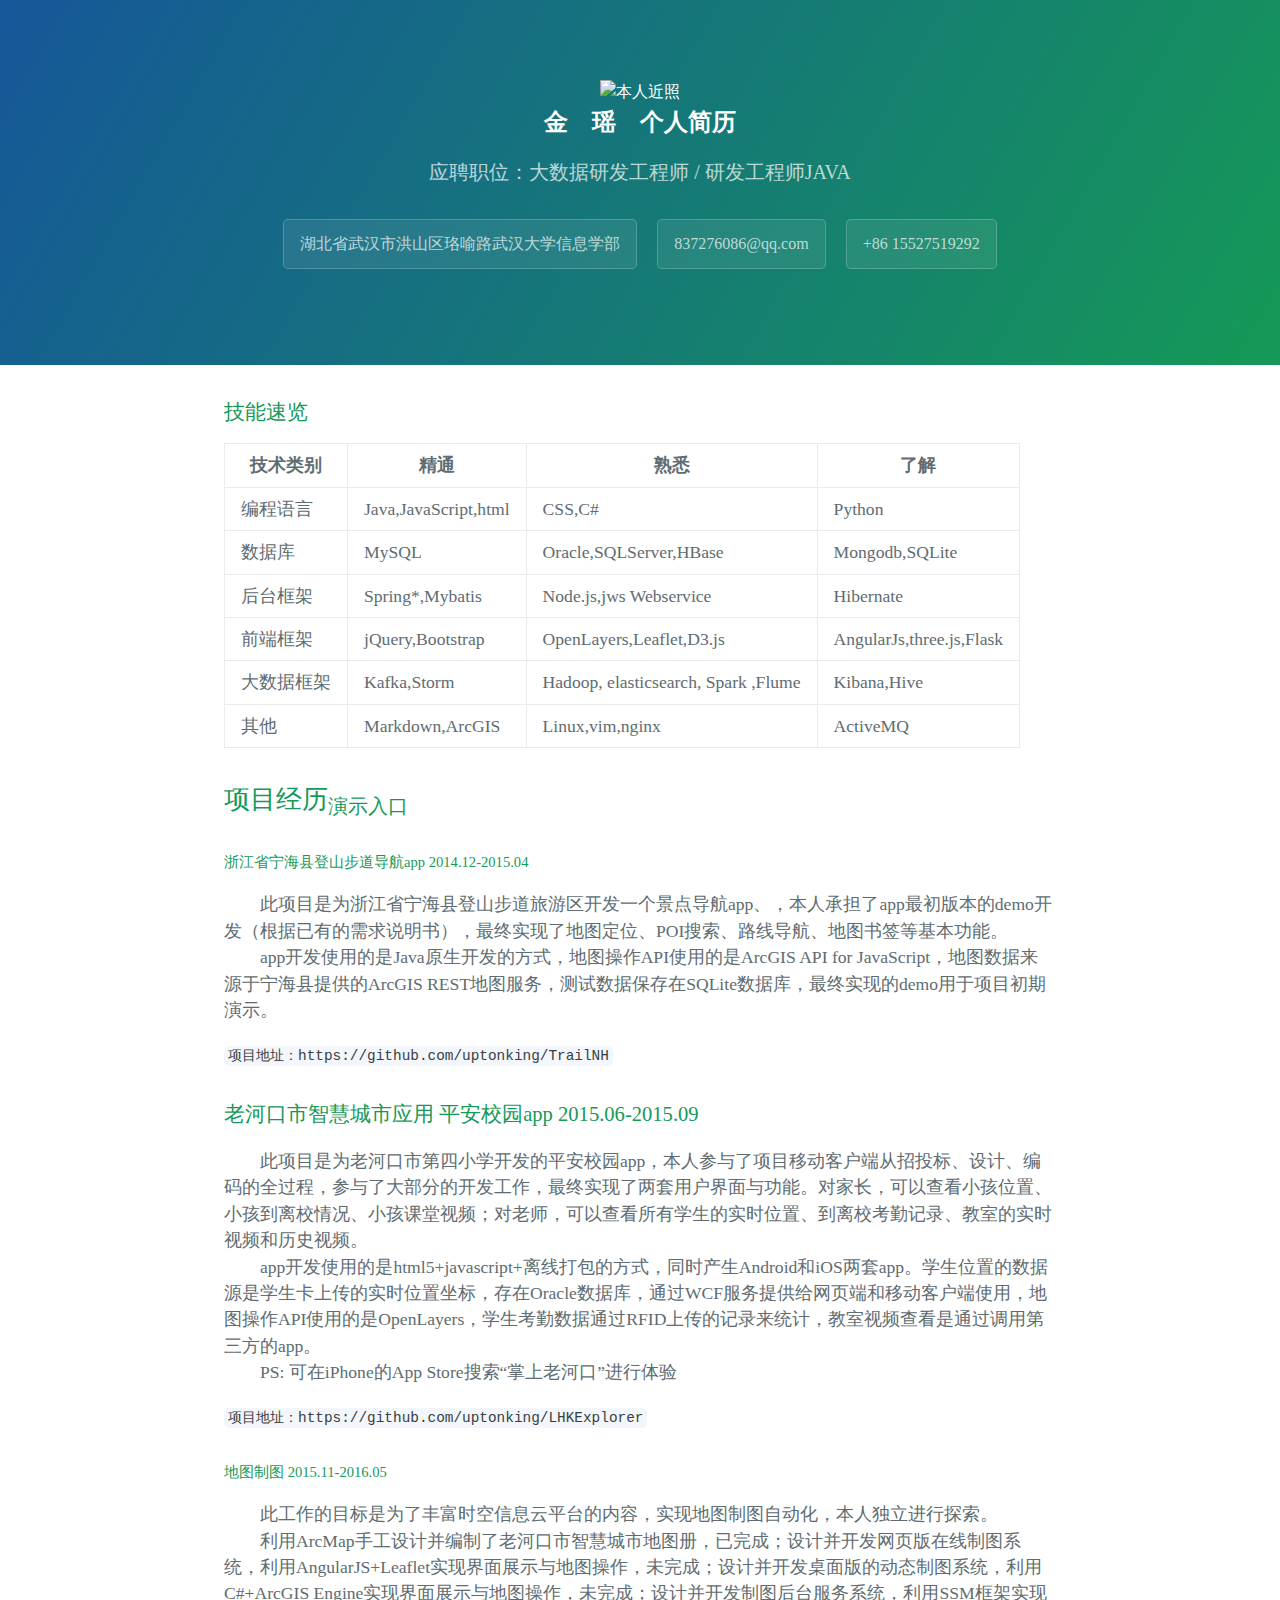
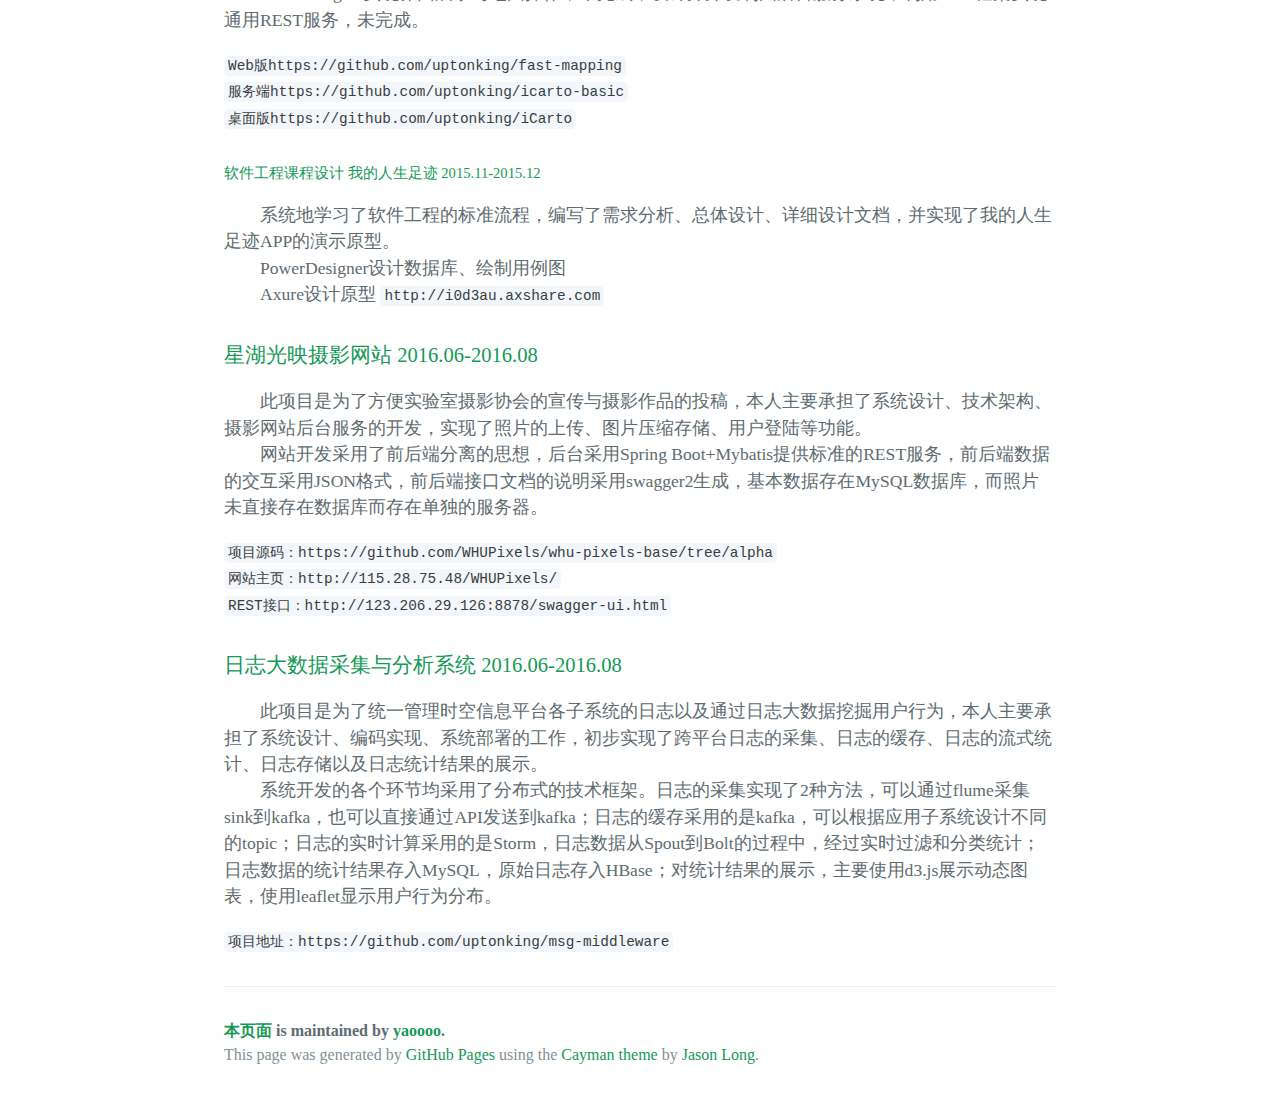
==== commit d680fb5c: "[on]微调" ====
--- a/index.html
+++ b/index.html
@@ -107,7 +107,7 @@
         <a id="authors-and-contributors" class="anchor" href="#authors-and-contributors" aria-hidden="true"><span
                 aria-hidden="true" class="octicon octicon-link"></span></a>地图制图 2015.11-2016.05</h5>
 
-    <p>　　此工作的目标是为了丰富时空信息云平台的内容，探索自动化制图的方法，本人独立进行探索。<br>　　利用ArcMap设计并编制了老河口市智慧城市地图册，已完成；设计并开发网页版在线制图系统，利用AngularJS+Leaflet实现界面展示与地图操作，未完成；设计并开发桌面版的动态制图系统，利用C#+ArcGIS Engine实现界面展示与地图操作，未完成；设计并开发制图后台服务系统，利用SSM框架实现通用REST服务，未完成。</p>
+    <p>　　此工作的目标是为了丰富时空信息云平台的内容，实现地图制图自动化，本人独立进行探索。<br>　　利用ArcMap手工设计并编制了老河口市智慧城市地图册，已完成；设计并开发网页版在线制图系统，利用AngularJS+Leaflet实现界面展示与地图操作，未完成；设计并开发桌面版的动态制图系统，利用C#+ArcGIS Engine实现界面展示与地图操作，未完成；设计并开发制图后台服务系统，利用SSM框架实现通用REST服务，未完成。</p>
     <code>Web版https://github.com/uptonking/fast-mapping</code><br/>
     <code>服务端https://github.com/uptonking/icarto-basic</code><br/>
     <code>桌面版https://github.com/uptonking/iCarto</code>
@@ -115,12 +115,12 @@
         <a id="support-or-contact" class="anchor" href="#support-or-contact" aria-hidden="true"><span aria-hidden="true"
                                                                                                       class="octicon octicon-link"></span></a>软件工程课程设计 我的人生足迹 2015.11-2015.12</h5>
 
-    <p>　　系统学习了软件工程的标准流程，编写了需求分析、总体设计、详细设计文档，并实现了我的人生足迹APP的演示原型。<br>　　PowerDesigner设计数据库、绘制用例图<br>　　Axure设计原型 <code>http://i0d3au.axshare.com</code></p>
+    <p>　　系统地学习了软件工程的标准流程，编写了需求分析、总体设计、详细设计文档，并实现了我的人生足迹APP的演示原型。<br>　　PowerDesigner设计数据库、绘制用例图<br>　　Axure设计原型 <code>http://i0d3au.axshare.com</code></p>
 
     <h3>
         <a id="authors-and-contributors2" class="anchor" href="#authors-and-contributors" aria-hidden="true"><span
                 aria-hidden="true" class="octicon octicon-link"></span></a><a href="apps.html#wp" target="_blank">星湖光映摄影网站 </a>  2016.06-2016.08</h3>
-    <p>　　此项目是为了实验室摄影协会的宣传与摄影作品的投稿，本人主要承担了系统设计、技术架构、摄影网站后台服务的开发，实现了照片的上传、图片压缩存储、用户登陆等功能。<br>　　网站开发采用了前后端分离的思想，后台采用Spring Boot+Mybatis提供标准的REST服务，前后端数据的交互采用JSON格式，前后端接口文档的说明采用swagger2生成，基本数据存在MySQL数据库，而照片未直接存在数据库而存在单独的服务器。<br></p>
+    <p>　　此项目是为了方便实验室摄影协会的宣传与摄影作品的投稿，本人主要承担了系统设计、技术架构、摄影网站后台服务的开发，实现了照片的上传、图片压缩存储、用户登陆等功能。<br>　　网站开发采用了前后端分离的思想，后台采用Spring Boot+Mybatis提供标准的REST服务，前后端数据的交互采用JSON格式，前后端接口文档的说明采用swagger2生成，基本数据存在MySQL数据库，而照片未直接存在数据库而存在单独的服务器。<br></p>
     <code>项目源码：https://github.com/WHUPixels/whu-pixels-base/tree/alpha</code><br/>
     <code>网站主页：http://115.28.75.48/WHUPixels/</code><br/>
     <code>REST接口：http://123.206.29.126:8878/swagger-ui.html</code>
@@ -133,7 +133,7 @@
 
     <footer class="site-footer">
         <span class="site-footer-owner"><a href="https://github.com/uptonking/yaoooo">本页面</a> is maintained by <a
-                href="https://github.com/uptonking">uptonking</a>.</span>
+                href="https://github.com/uptonking">yaoooo</a>.</span>
 
         <span class="site-footer-credits">This page was generated by <a href="https://pages.github.com">GitHub Pages</a> using the <a
                 href="https://github.com/jasonlong/cayman-theme">Cayman theme</a> by <a
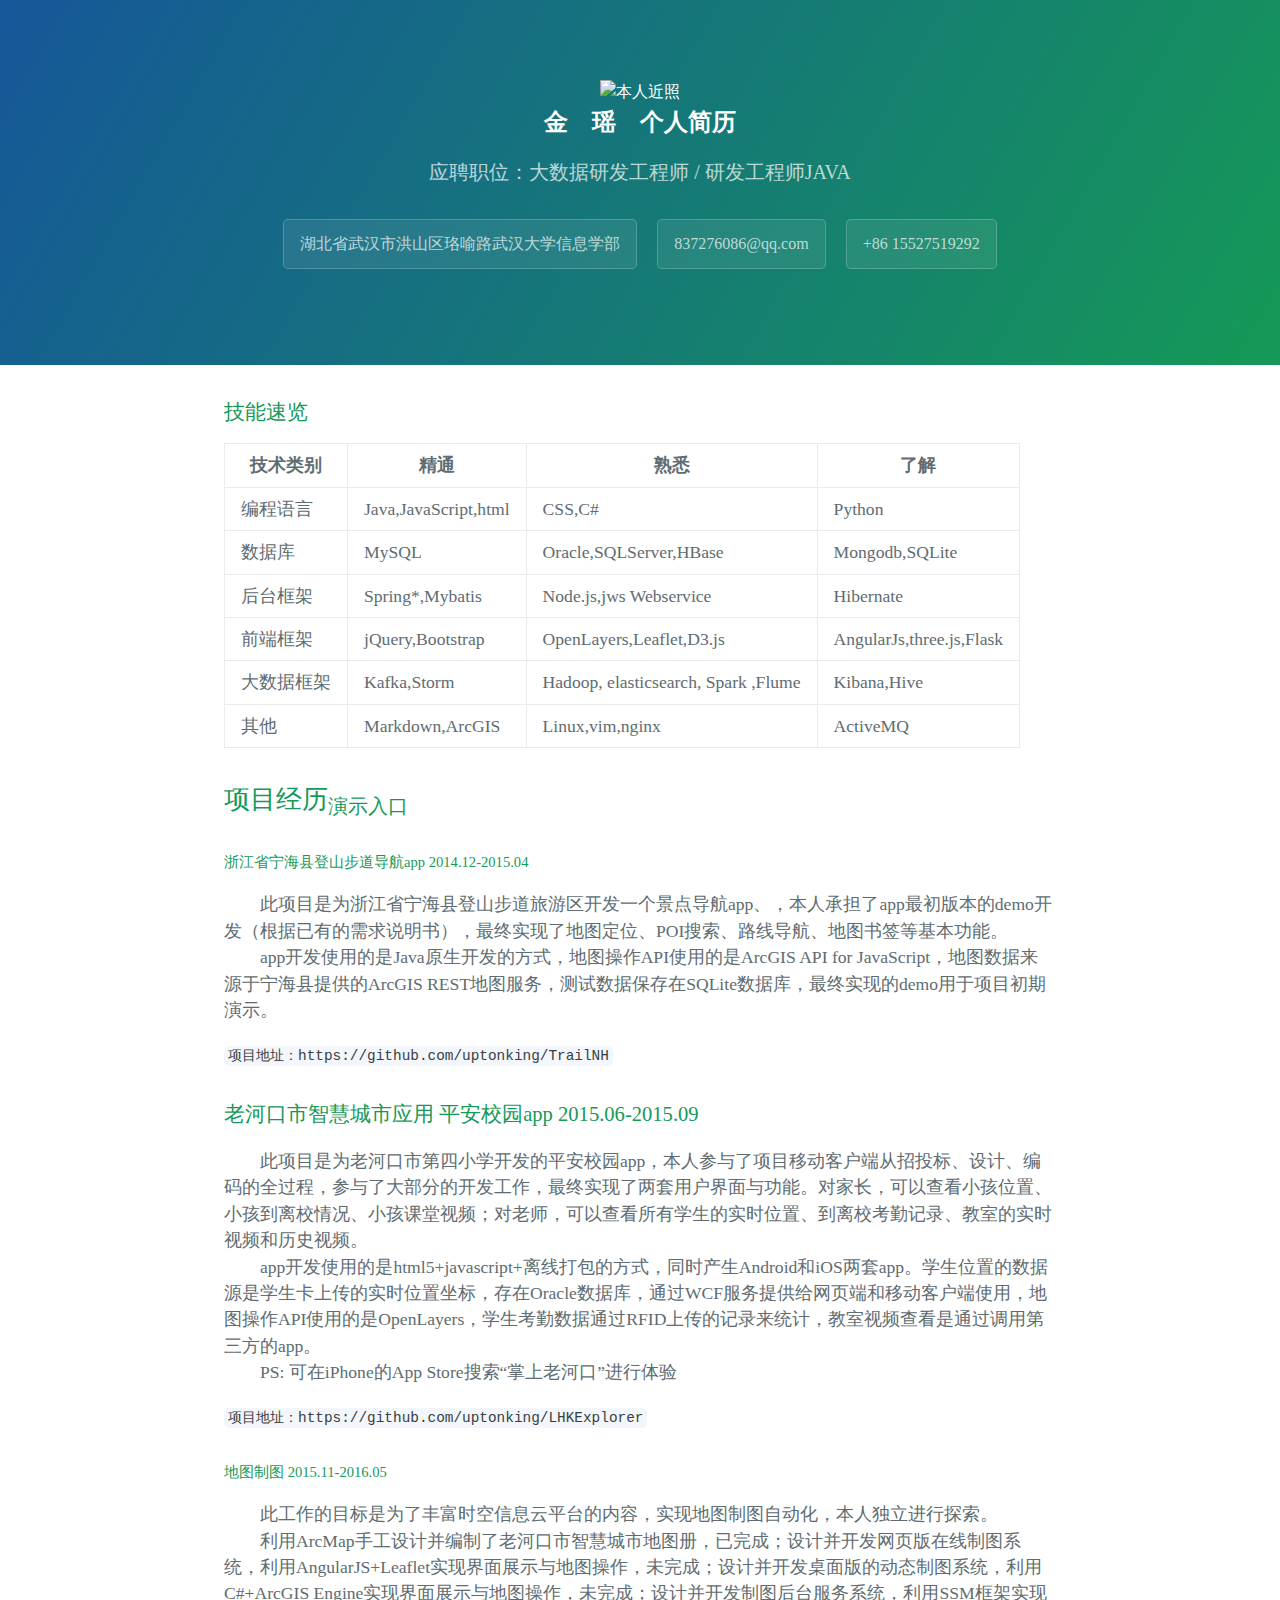
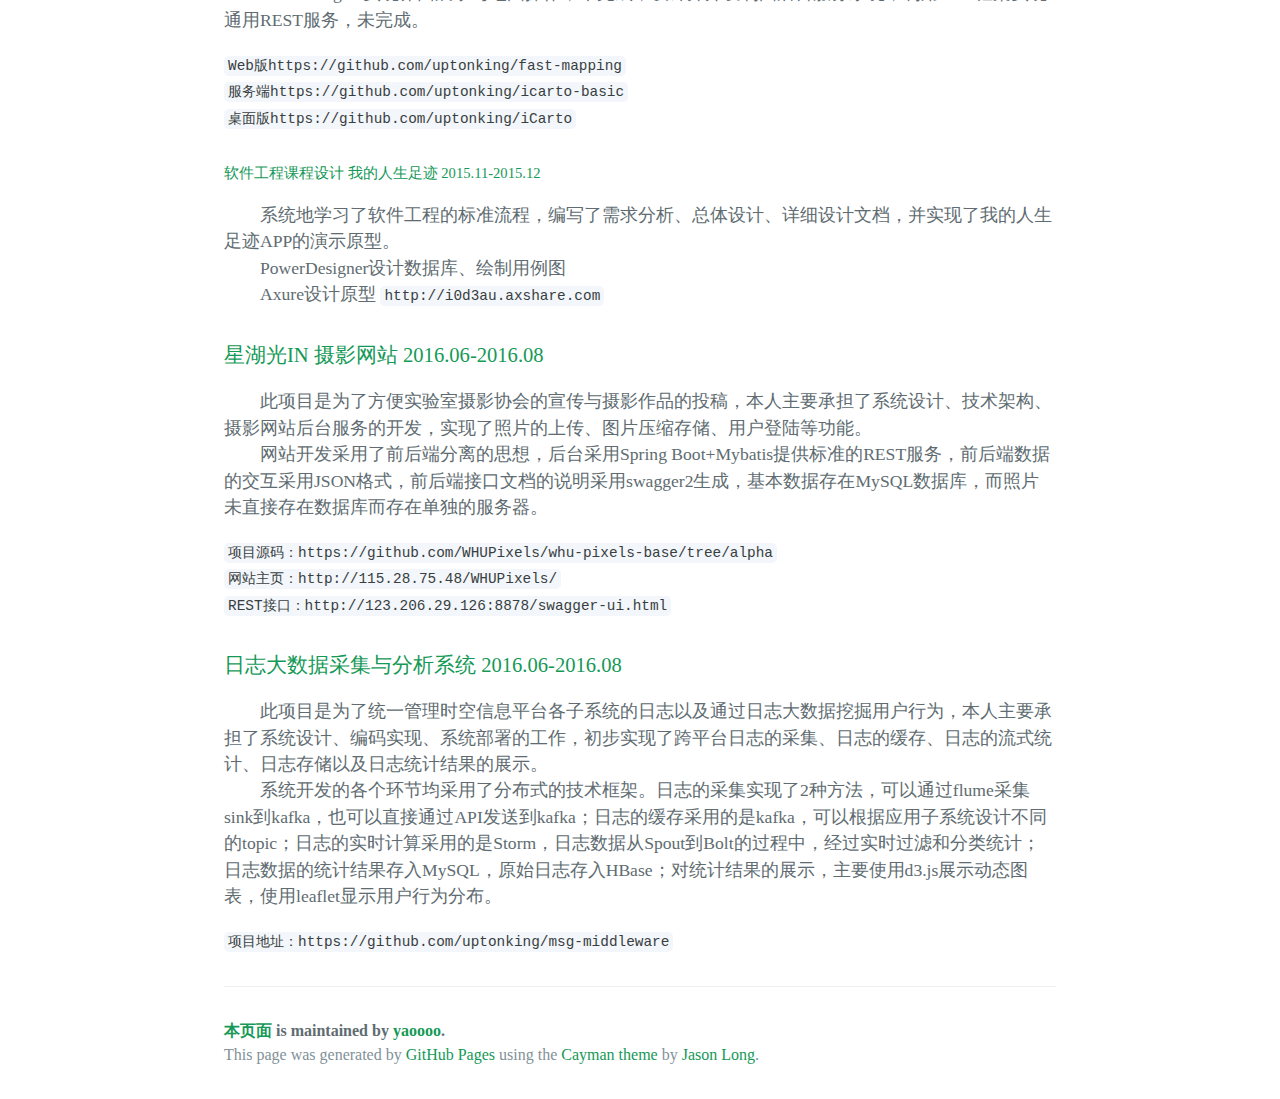
==== commit ce3a457e: "[on]微调" ====
--- a/index.html
+++ b/index.html
@@ -119,14 +119,14 @@
 
     <h3>
         <a id="authors-and-contributors2" class="anchor" href="#authors-and-contributors" aria-hidden="true"><span
-                aria-hidden="true" class="octicon octicon-link"></span></a><a href="apps.html#wp" target="_blank">星湖光映摄影网站 </a>  2016.06-2016.08</h3>
+                aria-hidden="true" class="octicon octicon-link"></span></a><a href="apps.html#wp" target="_blank">星湖光IN 摄影网站 </a>  2016.06-2016.08</h3>
     <p>　　此项目是为了方便实验室摄影协会的宣传与摄影作品的投稿，本人主要承担了系统设计、技术架构、摄影网站后台服务的开发，实现了照片的上传、图片压缩存储、用户登陆等功能。<br>　　网站开发采用了前后端分离的思想，后台采用Spring Boot+Mybatis提供标准的REST服务，前后端数据的交互采用JSON格式，前后端接口文档的说明采用swagger2生成，基本数据存在MySQL数据库，而照片未直接存在数据库而存在单独的服务器。<br></p>
     <code>项目源码：https://github.com/WHUPixels/whu-pixels-base/tree/alpha</code><br/>
     <code>网站主页：http://115.28.75.48/WHUPixels/</code><br/>
     <code>REST接口：http://123.206.29.126:8878/swagger-ui.html</code>
     <h3>
         <a id="authors-and-contributors3" class="anchor" href="#authors-and-contributors" aria-hidden="true"><span
-                aria-hidden="true" class="octicon octicon-link"></span></a><a href="apps.html#trailnh" target="_blank"> 日志大数据采集与分析系统</a>   2016.06-2016.08</h3>
+                aria-hidden="true" class="octicon octicon-link"></span></a><a href="apps.html#logs" target="_blank"> 日志大数据采集与分析系统</a>   2016.06-2016.08</h3>
     <p>　　此项目是为了统一管理时空信息平台各子系统的日志以及通过日志大数据挖掘用户行为，本人主要承担了系统设计、编码实现、系统部署的工作，初步实现了跨平台日志的采集、日志的缓存、日志的流式统计、日志存储以及日志统计结果的展示。<br>　　系统开发的各个环节均采用了分布式的技术框架。日志的采集实现了2种方法，可以通过flume采集sink到kafka，也可以直接通过API发送到kafka；日志的缓存采用的是kafka，可以根据应用子系统设计不同的topic；日志的实时计算采用的是Storm，日志数据从Spout到Bolt的过程中，经过实时过滤和分类统计；日志数据的统计结果存入MySQL，原始日志存入HBase；对统计结果的展示，主要使用d3.js展示动态图表，使用leaflet显示用户行为分布。<br></p>
     <code>项目地址：https://github.com/uptonking/msg-middleware</code>
 
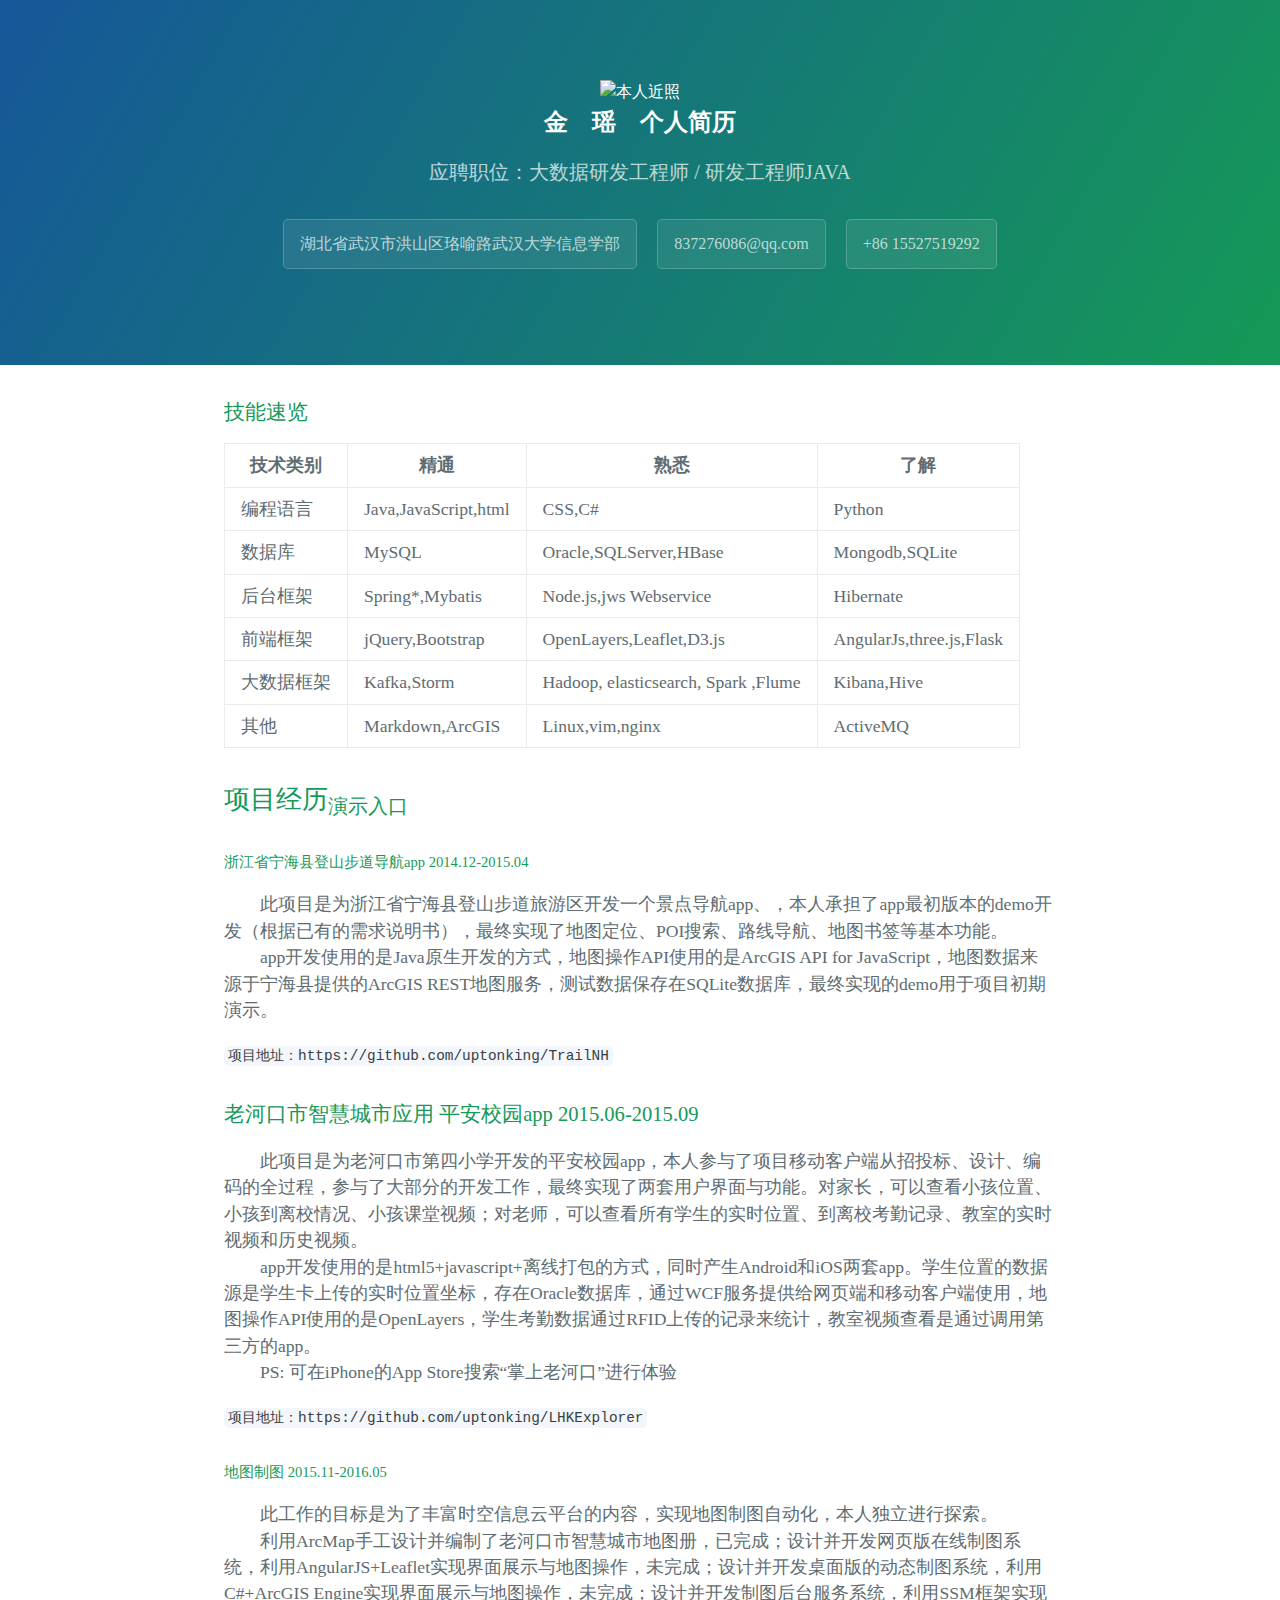
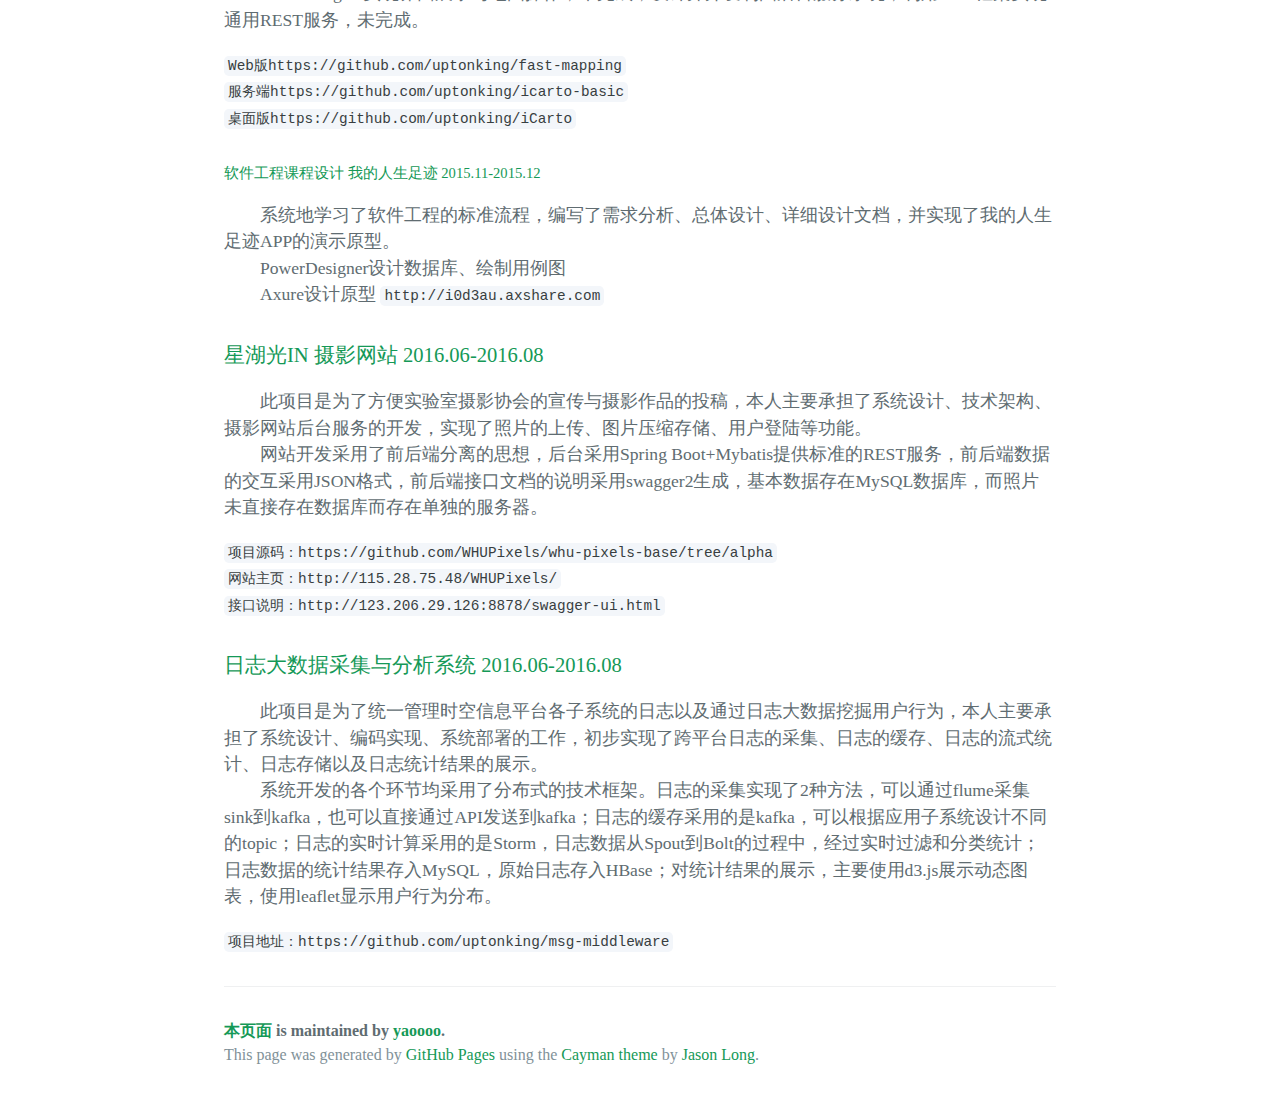
==== commit fed7e726: "[on]improve" ====
--- a/index.html
+++ b/index.html
@@ -123,7 +123,7 @@
     <p>　　此项目是为了方便实验室摄影协会的宣传与摄影作品的投稿，本人主要承担了系统设计、技术架构、摄影网站后台服务的开发，实现了照片的上传、图片压缩存储、用户登陆等功能。<br>　　网站开发采用了前后端分离的思想，后台采用Spring Boot+Mybatis提供标准的REST服务，前后端数据的交互采用JSON格式，前后端接口文档的说明采用swagger2生成，基本数据存在MySQL数据库，而照片未直接存在数据库而存在单独的服务器。<br></p>
     <code>项目源码：https://github.com/WHUPixels/whu-pixels-base/tree/alpha</code><br/>
     <code>网站主页：http://115.28.75.48/WHUPixels/</code><br/>
-    <code>REST接口：http://123.206.29.126:8878/swagger-ui.html</code>
+    <code>接口说明：http://123.206.29.126:8878/swagger-ui.html</code>
     <h3>
         <a id="authors-and-contributors3" class="anchor" href="#authors-and-contributors" aria-hidden="true"><span
                 aria-hidden="true" class="octicon octicon-link"></span></a><a href="apps.html#logs" target="_blank"> 日志大数据采集与分析系统</a>   2016.06-2016.08</h3>
@@ -142,6 +142,5 @@
 
 </section>
 
-
 </body>
 </html>
